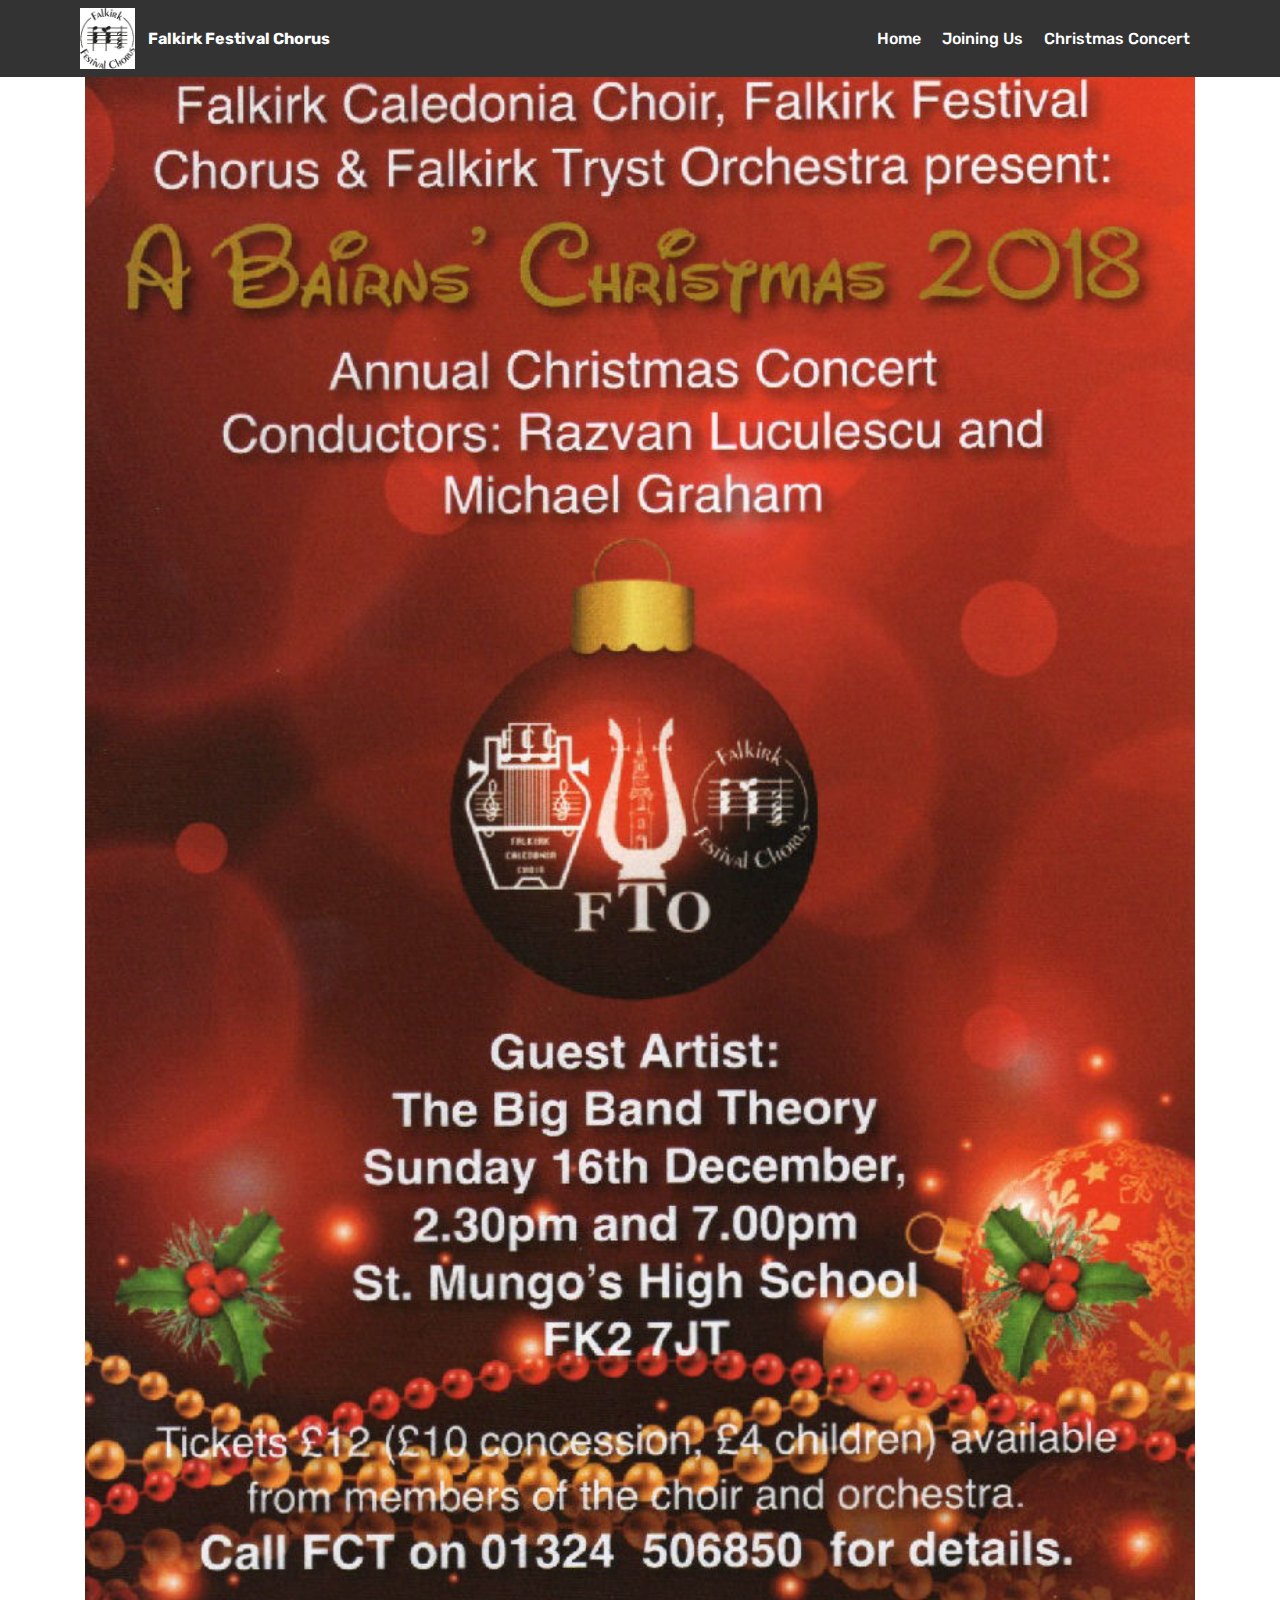
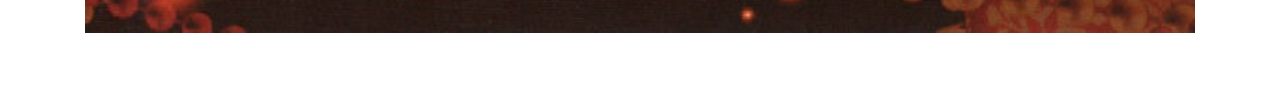
==== christmas.html @ f5d4d0cb "create github pages" ====
<!DOCTYPE html>
<html >
<head>
  <!-- Site made with Mobirise Website Builder v4.8.7, https://mobirise.com -->
  <meta charset="UTF-8">
  <meta http-equiv="X-UA-Compatible" content="IE=edge">
  <meta name="generator" content="Mobirise v4.8.7, mobirise.com">
  <meta name="viewport" content="width=device-width, initial-scale=1, minimum-scale=1">
  <link rel="shortcut icon" href="assets/images/ffc-logo-122x135.png" type="image/x-icon">
  <meta name="description" content="Website Creator Description">
  <title>Christmas Concert</title>
  <link rel="stylesheet" href="assets/tether/tether.min.css">
  <link rel="stylesheet" href="assets/bootstrap/css/bootstrap.min.css">
  <link rel="stylesheet" href="assets/bootstrap/css/bootstrap-grid.min.css">
  <link rel="stylesheet" href="assets/bootstrap/css/bootstrap-reboot.min.css">
  <link rel="stylesheet" href="assets/dropdown/css/style.css">
  <link rel="stylesheet" href="assets/theme/css/style.css">
  <link rel="stylesheet" href="assets/mobirise/css/mbr-additional.css" type="text/css">
  
  
  
</head>
<body>
  <section class="menu cid-qTkzRZLJNu" once="menu" id="menu1-8">

    

    <nav class="navbar navbar-expand beta-menu navbar-dropdown align-items-center navbar-fixed-top navbar-toggleable-sm">
        <button class="navbar-toggler navbar-toggler-right" type="button" data-toggle="collapse" data-target="#navbarSupportedContent" aria-controls="navbarSupportedContent" aria-expanded="false" aria-label="Toggle navigation">
            <div class="hamburger">
                <span></span>
                <span></span>
                <span></span>
                <span></span>
            </div>
        </button>
        <div class="menu-logo">
            <div class="navbar-brand">
                <span class="navbar-logo">
                    <a href="http://falkirkfestivalchorus.org.uk">
                         <img src="assets/images/ffc-logo-122x135.png" alt="Mobirise" title="" style="height: 3.8rem;">
                    </a>
                </span>
                <span class="navbar-caption-wrap"><a class="navbar-caption text-white display-4" href="http://falkirkfestivalchorus.org.uk">Falkirk Festival Chorus</a></span>
            </div>
        </div>
        <div class="collapse navbar-collapse" id="navbarSupportedContent">
            <ul class="navbar-nav nav-dropdown nav-right" data-app-modern-menu="true"><li class="nav-item"><a class="nav-link link text-white display-4" href="home.html">Home</a></li><li class="nav-item"><a class="nav-link link text-white display-4" href="joiningus.html">Joining Us</a></li><li class="nav-item"><a class="nav-link link text-white display-4" href="christmas.html">Christmas Concert</a></li></ul>
            
        </div>
    </nav>
</section>

<section class="engine"><a href="https://mobirise.info/l">free site templates</a></section><section class="cid-ra9Wmo9DeX" id="image2-a">

    

    <figure class="mbr-figure container">
        <div class="image-block" style="width: 100%;">
            <img src="assets/images/ffc-xmas-800x1134.jpg" alt="Mobirise" title="">
            <figcaption class="mbr-figure-caption mbr-figure-caption-over">
                <div class="container pb-5 mbr-white align-center mbr-fonts-style display-1"></div>
            </figcaption>
        </div>
    </figure>
</section>


  <script src="assets/web/assets/jquery/jquery.min.js"></script>
  <script src="assets/popper/popper.min.js"></script>
  <script src="assets/tether/tether.min.js"></script>
  <script src="assets/bootstrap/js/bootstrap.min.js"></script>
  <script src="assets/smoothscroll/smooth-scroll.js"></script>
  <script src="assets/dropdown/js/script.min.js"></script>
  <script src="assets/touchswipe/jquery.touch-swipe.min.js"></script>
  <script src="assets/theme/js/script.js"></script>
  
  
</body>
</html>
---- assets/dropdown/css/style.css ----
.navbar-dropdown {
  left: 0;
  padding: 0;
  position: absolute;
  right: 0;
  top: 0;
  transition: all 0.45s ease;
  z-index: 1030;
  background: #282828; }
  .navbar-dropdown .navbar-logo {
    margin-right: 0.8rem;
    transition: margin 0.3s ease-in-out;
    vertical-align: middle; }
    .navbar-dropdown .navbar-logo img {
      height: 3.125rem;
      transition: all 0.3s ease-in-out; }
    .navbar-dropdown .navbar-logo.mbr-iconfont {
      font-size: 3.125rem;
      line-height: 3.125rem; }
  .navbar-dropdown .navbar-caption {
    font-weight: 700;
    white-space: normal;
    vertical-align: -4px;
    line-height: 3.125rem !important; }
    .navbar-dropdown .navbar-caption, .navbar-dropdown .navbar-caption:hover {
      color: inherit;
      text-decoration: none; }
  .navbar-dropdown .mbr-iconfont + .navbar-caption {
    vertical-align: -1px; }
  .navbar-dropdown.navbar-fixed-top {
    position: fixed; }
  .navbar-dropdown .navbar-brand span {
    vertical-align: -4px; }
  .navbar-dropdown.bg-color.transparent {
    background: none; }
  .navbar-dropdown.navbar-short .navbar-brand {
    padding: 0.625rem 0; }
    .navbar-dropdown.navbar-short .navbar-brand span {
      vertical-align: -1px; }
  .navbar-dropdown.navbar-short .navbar-caption {
    line-height: 2.375rem !important;
    vertical-align: -2px; }
  .navbar-dropdown.navbar-short .navbar-logo {
    margin-right: 0.5rem; }
    .navbar-dropdown.navbar-short .navbar-logo img {
      height: 2.375rem; }
    .navbar-dropdown.navbar-short .navbar-logo.mbr-iconfont {
      font-size: 2.375rem;
      line-height: 2.375rem; }
  .navbar-dropdown.navbar-short .mbr-table-cell {
    height: 3.625rem; }
  .navbar-dropdown .navbar-close {
    left: 0.6875rem;
    position: fixed;
    top: 0.75rem;
    z-index: 1000; }
  .navbar-dropdown .hamburger-icon {
    content: "";
    display: inline-block;
    vertical-align: middle;
    width: 16px;
    -webkit-box-shadow: 0 -6px 0 1px #282828,0 0 0 1px #282828,0 6px 0 1px #282828;
    -moz-box-shadow: 0 -6px 0 1px #282828,0 0 0 1px #282828,0 6px 0 1px #282828;
    box-shadow: 0 -6px 0 1px #282828,0 0 0 1px #282828,0 6px 0 1px #282828; }

.dropdown-menu .dropdown-toggle[data-toggle="dropdown-submenu"]::after {
  border-bottom: 0.35em solid transparent;
  border-left: 0.35em solid;
  border-right: 0;
  border-top: 0.35em solid transparent;
  margin-left: 0.3rem; }

.dropdown-menu .dropdown-item:focus {
  outline: 0; }

.nav-dropdown {
  font-size: 0.75rem;
  font-weight: 500;
  height: auto !important; }
  .nav-dropdown .nav-btn {
    padding-left: 1rem; }
  .nav-dropdown .link {
    margin: .667em 1.667em;
    font-weight: 500;
    padding: 0;
    transition: color .2s ease-in-out; }
    .nav-dropdown .link.dropdown-toggle {
      margin-right: 2.583em; }
      .nav-dropdown .link.dropdown-toggle::after {
        margin-left: .25rem;
        border-top: 0.35em solid;
        border-right: 0.35em solid transparent;
        border-left: 0.35em solid transparent;
        border-bottom: 0; }
      .nav-dropdown .link.dropdown-toggle[aria-expanded="true"] {
        margin: 0;
        padding: 0.667em 3.263em  0.667em 1.667em; }
  .nav-dropdown .link::after,
  .nav-dropdown .dropdown-item::after {
    color: inherit; }
  .nav-dropdown .btn {
    font-size: 0.75rem;
    font-weight: 700;
    letter-spacing: 0;
    margin-bottom: 0;
    padding-left: 1.25rem;
    padding-right: 1.25rem; }
  .nav-dropdown .dropdown-menu {
    border-radius: 0;
    border: 0;
    left: 0;
    margin: 0;
    padding-bottom: 1.25rem;
    padding-top: 1.25rem;
    position: relative; }
  .nav-dropdown .dropdown-submenu {
    margin-left: 0.125rem;
    top: 0; }
  .nav-dropdown .dropdown-item {
    font-weight: 500;
    line-height: 2;
    padding: 0.3846em 4.615em 0.3846em 1.5385em;
    position: relative;
    transition: color .2s ease-in-out, background-color .2s ease-in-out; }
    .nav-dropdown .dropdown-item::after {
      margin-top: -0.3077em;
      position: absolute;
      right: 1.1538em;
      top: 50%; }
    .nav-dropdown .dropdown-item:focus, .nav-dropdown .dropdown-item:hover {
      background: none; }

@media (max-width: 767px) {
  .nav-dropdown.navbar-toggleable-sm {
    bottom: 0;
    display: none;
    left: 0;
    overflow-x: hidden;
    position: fixed;
    top: 0;
    transform: translateX(-100%);
    -ms-transform: translateX(-100%);
    -webkit-transform: translateX(-100%);
    width: 18.75rem;
    z-index: 999; } }
.nav-dropdown.navbar-toggleable-xl {
  bottom: 0;
  display: none;
  left: 0;
  overflow-x: hidden;
  position: fixed;
  top: 0;
  transform: translateX(-100%);
  -ms-transform: translateX(-100%);
  -webkit-transform: translateX(-100%);
  width: 18.75rem;
  z-index: 999; }

.nav-dropdown-sm {
  display: block !important;
  overflow-x: hidden;
  overflow: auto;
  padding-top: 3.875rem; }
  .nav-dropdown-sm::after {
    content: "";
    display: block;
    height: 3rem;
    width: 100%; }
  .nav-dropdown-sm.collapse.in ~ .navbar-close {
    display: block !important; }
  .nav-dropdown-sm.collapsing, .nav-dropdown-sm.collapse.in {
    transform: translateX(0);
    -ms-transform: translateX(0);
    -webkit-transform: translateX(0);
    transition: all 0.25s ease-out;
    -webkit-transition: all 0.25s ease-out;
    background: #282828; }
  .nav-dropdown-sm.collapsing[aria-expanded="false"] {
    transform: translateX(-100%);
    -ms-transform: translateX(-100%);
    -webkit-transform: translateX(-100%); }
  .nav-dropdown-sm .nav-item {
    display: block;
    margin-left: 0 !important;
    padding-left: 0; }
  .nav-dropdown-sm .link,
  .nav-dropdown-sm .dropdown-item {
    border-top: 1px dotted rgba(255, 255, 255, 0.1);
    font-size: 0.8125rem;
    line-height: 1.6;
    margin: 0 !important;
    padding: 0.875rem 2.4rem 0.875rem 1.5625rem !important;
    position: relative;
    white-space: normal; }
    .nav-dropdown-sm .link:focus, .nav-dropdown-sm .link:hover,
    .nav-dropdown-sm .dropdown-item:focus,
    .nav-dropdown-sm .dropdown-item:hover {
      background: rgba(0, 0, 0, 0.2) !important;
      color: #c0a375; }
  .nav-dropdown-sm .nav-btn {
    position: relative;
    padding: 1.5625rem 1.5625rem 0 1.5625rem; }
    .nav-dropdown-sm .nav-btn::before {
      border-top: 1px dotted rgba(255, 255, 255, 0.1);
      content: "";
      left: 0;
      position: absolute;
      top: 0;
      width: 100%; }
    .nav-dropdown-sm .nav-btn + .nav-btn {
      padding-top: 0.625rem; }
      .nav-dropdown-sm .nav-btn + .nav-btn::before {
        display: none; }
  .nav-dropdown-sm .btn {
    padding: 0.625rem 0; }
  .nav-dropdown-sm .dropdown-toggle[data-toggle="dropdown-submenu"]::after {
    margin-left: .25rem;
    border-top: 0.35em solid;
    border-right: 0.35em solid transparent;
    border-left: 0.35em solid transparent;
    border-bottom: 0; }
  .nav-dropdown-sm .dropdown-toggle[data-toggle="dropdown-submenu"][aria-expanded="true"]::after {
    border-top: 0;
    border-right: 0.35em solid transparent;
    border-left: 0.35em solid transparent;
    border-bottom: 0.35em solid; }
  .nav-dropdown-sm .dropdown-menu {
    margin: 0;
    padding: 0;
    position: relative;
    top: 0;
    left: 0;
    width: 100%;
    border: 0;
    float: none;
    border-radius: 0;
    background: none; }
  .nav-dropdown-sm .dropdown-submenu {
    left: 100%;
    margin-left: 0.125rem;
    margin-top: -1.25rem;
    top: 0; }

.navbar-toggleable-sm .nav-dropdown .dropdown-menu {
  position: absolute; }

.navbar-toggleable-sm .nav-dropdown .dropdown-submenu {
  left: 100%;
  margin-left: 0.125rem;
  margin-top: -1.25rem;
  top: 0; }

.navbar-toggleable-sm.opened .nav-dropdown .dropdown-menu {
  position: relative; }

.navbar-toggleable-sm.opened .nav-dropdown .dropdown-submenu {
  left: 0;
  margin-left: 00rem;
  margin-top: 0rem;
  top: 0; }

.is-builder .nav-dropdown.collapsing {
  transition: none !important; }

/*# sourceMappingURL=style.css.map */
---- assets/theme/css/style.css ----
/*!
 * Mobirise v4 theme (https://mobirise.com/)
 * Copyright 2017 Mobirise
 */
section {
  background-color: #eeeeee; }

section,
.container,
.container-fluid {
  position: relative;
  word-wrap: break-word; }

a.mbr-iconfont:hover {
  text-decoration: none; }

.article .lead p, .article .lead ul, .article .lead ol, .article .lead pre, .article .lead blockquote {
  margin-bottom: 0; }

a {
  font-style: normal;
  font-weight: 400;
  cursor: pointer; }
  a, a:hover {
    text-decoration: none; }

figure {
  margin-bottom: 0; }

body {
  color: #232323; }

h1, h2, h3, h4, h5, h6,
.h1, .h2, .h3, .h4, .h5, .h6,
.display-1, .display-2, .display-3, .display-4 {
  line-height: 1;
  word-break: break-word;
  word-wrap: break-word; }

b, strong {
  font-weight: bold; }

blockquote {
  padding: 10px 0 10px 20px;
  position: relative;
  border-left: 2px solid;
  border-color: #ff3366; }

input:-webkit-autofill, input:-webkit-autofill:hover, input:-webkit-autofill:focus, input:-webkit-autofill:active {
  transition-delay: 9999s;
  transition-property: background-color, color; }

textarea[type="hidden"] {
  display: none; }

body {
  position: relative; }

section {
  background-position: 50% 50%;
  background-repeat: no-repeat;
  background-size: cover; }
  section .mbr-background-video,
  section .mbr-background-video-preview {
    position: absolute;
    bottom: 0;
    left: 0;
    right: 0;
    top: 0; }

.hidden {
  visibility: hidden; }

.mbr-z-index20 {
  z-index: 20; }

/*! Base colors */
.mbr-white {
  color: #ffffff; }

.mbr-black {
  color: #000000; }

.mbr-bg-white {
  background-color: #ffffff; }

.mbr-bg-black {
  background-color: #000000; }

/*! Text-aligns */
.align-left {
  text-align: left; }

.align-center {
  text-align: center; }

.align-right {
  text-align: right; }

@media (max-width: 767px) {
  .align-left, .align-center, .align-right, .mbr-section-btn, .mbr-section-title {
    text-align: center; } }
/*! Font-weight  */
.mbr-light {
  font-weight: 300; }

.mbr-regular {
  font-weight: 400; }

.mbr-semibold {
  font-weight: 500; }

.mbr-bold {
  font-weight: 700; }

/*! Media  */
.media-size-item {
  -webkit-flex: 1 1 auto;
  -moz-flex: 1 1 auto;
  -ms-flex: 1 1 auto;
  -o-flex: 1 1 auto;
  flex: 1 1 auto; }

.media-content {
  -webkit-flex-basis: 100%;
  flex-basis: 100%; }

.media-container-row {
  display: -ms-flexbox;
  display: -webkit-flex;
  display: flex;
  -webkit-flex-direction: row;
  -ms-flex-direction: row;
  flex-direction: row;
  -webkit-flex-wrap: wrap;
  -ms-flex-wrap: wrap;
  flex-wrap: wrap;
  -webkit-justify-content: center;
  -ms-flex-pack: center;
  justify-content: center;
  -webkit-align-content: center;
  -ms-flex-line-pack: center;
  align-content: center;
  -webkit-align-items: start;
  -ms-flex-align: start;
  align-items: start; }
  .media-container-row .media-size-item {
    width: 400px; }

.media-container-column {
  display: -ms-flexbox;
  display: -webkit-flex;
  display: flex;
  -webkit-flex-direction: column;
  -ms-flex-direction: column;
  flex-direction: column;
  -webkit-flex-wrap: wrap;
  -ms-flex-wrap: wrap;
  flex-wrap: wrap;
  -webkit-justify-content: center;
  -ms-flex-pack: center;
  justify-content: center;
  -webkit-align-content: center;
  -ms-flex-line-pack: center;
  align-content: center;
  -webkit-align-items: stretch;
  -ms-flex-align: stretch;
  align-items: stretch; }
  .media-container-column > * {
    width: 100%; }

@media (min-width: 992px) {
  .media-container-row {
    -webkit-flex-wrap: nowrap;
    -ms-flex-wrap: nowrap;
    flex-wrap: nowrap; } }
figure {
  overflow: hidden; }

figure[mbr-media-size] {
  transition: width 0.1s; }

.mbr-figure img, .mbr-figure iframe {
  display: block;
  width: 100%; }

.card {
  background-color: transparent;
  border: none; }

.card-img {
  text-align: center;
  flex-shrink: 0;
  -webkit-flex-shrink: 0; }

.media {
  max-width: 100%;
  margin: 0 auto; }

.mbr-figure {
  -ms-flex-item-align: center;
  -ms-grid-row-align: center;
  -webkit-align-self: center;
  align-self: center; }

.media-container > div {
  max-width: 100%; }

.mbr-figure img, .card-img img {
  width: 100%; }

@media (max-width: 991px) {
  .media-size-item {
    width: auto !important; }

  .media {
    width: auto; }

  .mbr-figure {
    width: 100% !important; } }
/*! Buttons */
.mbr-section-btn {
  margin-left: -.25rem;
  margin-right: -.25rem;
  font-size: 0; }

nav .mbr-section-btn {
  margin-left: 0rem;
  margin-right: 0rem; }

/*! Btn icon margin */
.btn .mbr-iconfont, .btn.btn-sm .mbr-iconfont {
  cursor: pointer;
  margin-right: 0.5rem; }

.btn.btn-md .mbr-iconfont, .btn.btn-md .mbr-iconfont {
  margin-right: 0.8rem; }

.mbr-regular {
  font-weight: 400; }

.mbr-semibold {
  font-weight: 500; }

.mbr-bold {
  font-weight: 700; }

[type="submit"] {
  -webkit-appearance: none; }

/*! Full-screen */
.mbr-fullscreen .mbr-overlay {
  min-height: 100vh; }

.mbr-fullscreen {
  display: flex;
  display: -webkit-flex;
  display: -moz-flex;
  display: -ms-flex;
  display: -o-flex;
  align-items: center;
  -webkit-align-items: center;
  min-height: 100vh;
  padding-top: 3rem;
  padding-bottom: 3rem; }

/*! Map */
.map {
  height: 25rem;
  position: relative; }
  .map iframe {
    width: 100%;
    height: 100%; }

/* Form */
.form-asterisk {
  font-family: initial;
  position: absolute;
  top: -2px;
  font-weight: normal; }

/*! Scroll to top arrow */
.mbr-arrow-up {
  bottom: 25px;
  right: 90px;
  position: fixed;
  text-align: right;
  z-index: 5000;
  color: #ffffff;
  font-size: 32px;
  transform: rotate(180deg);
  -webkit-transform: rotate(180deg); }

.mbr-arrow-up a {
  background: rgba(0, 0, 0, 0.2);
  border-radius: 3px;
  color: #fff;
  display: inline-block;
  height: 60px;
  width: 60px;
  outline-style: none !important;
  position: relative;
  text-decoration: none;
  transition: all .3s ease-in-out;
  cursor: pointer;
  text-align: center; }
  .mbr-arrow-up a:hover {
    background-color: rgba(0, 0, 0, 0.4); }
  .mbr-arrow-up a i {
    line-height: 60px; }

.mbr-arrow-up-icon {
  display: block;
  color: #fff; }

.mbr-arrow-up-icon::before {
  content: "\203a";
  display: inline-block;
  font-family: serif;
  font-size: 32px;
  line-height: 1;
  font-style: normal;
  position: relative;
  top: 6px;
  left: -4px;
  -webkit-transform: rotate(-90deg);
  transform: rotate(-90deg); }

/*! Arrow Down */
.mbr-arrow {
  position: absolute;
  bottom: 45px;
  left: 50%;
  width: 60px;
  height: 60px;
  cursor: pointer;
  background-color: rgba(80, 80, 80, 0.5);
  border-radius: 50%;
  -webkit-transform: translateX(-50%);
  transform: translateX(-50%); }
  .mbr-arrow > a {
    display: inline-block;
    text-decoration: none;
    outline-style: none;
    -webkit-animation: arrowdown 1.7s ease-in-out infinite;
    animation: arrowdown 1.7s ease-in-out infinite; }
    .mbr-arrow > a > i {
      position: absolute;
      top: -2px;
      left: 15px;
      font-size: 2rem; }

@keyframes arrowdown {
  0% {
    transform: translateY(0px);
    -webkit-transform: translateY(0px); }
  50% {
    transform: translateY(-5px);
    -webkit-transform: translateY(-5px); }
  100% {
    transform: translateY(0px);
    -webkit-transform: translateY(0px); } }
@-webkit-keyframes arrowdown {
  0% {
    transform: translateY(0px);
    -webkit-transform: translateY(0px); }
  50% {
    transform: translateY(-5px);
    -webkit-transform: translateY(-5px); }
  100% {
    transform: translateY(0px);
    -webkit-transform: translateY(0px); } }
@media (max-width: 500px) {
  .mbr-arrow-up {
    left: 50%;
    right: auto;
    transform: translateX(-50%) rotate(180deg);
    -webkit-transform: translateX(-50%) rotate(180deg); } }
/*Gradients animation*/
@keyframes gradient-animation {
  from {
    background-position: 0% 100%;
    animation-timing-function: ease-in-out; }
  to {
    background-position: 100% 0%;
    animation-timing-function: ease-in-out; } }
@-webkit-keyframes gradient-animation {
  from {
    background-position: 0% 100%;
    animation-timing-function: ease-in-out; }
  to {
    background-position: 100% 0%;
    animation-timing-function: ease-in-out; } }
.bg-gradient {
  background-size: 200% 200%;
  animation: gradient-animation 5s infinite alternate;
  -webkit-animation: gradient-animation 5s infinite alternate; }

.menu .navbar-brand {
  display: -webkit-flex; }
  .menu .navbar-brand span {
    display: flex;
    display: -webkit-flex; }
  .menu .navbar-brand .navbar-caption-wrap {
    display: -webkit-flex; }
  .menu .navbar-brand .navbar-logo img {
    display: -webkit-flex; }
@media (min-width: 768px) and (max-width: 991px) {
  .menu .navbar-toggleable-sm .navbar-nav {
    display: -webkit-box;
    display: -webkit-flex;
    display: -ms-flexbox; } }
@media (min-width: 992px) {
  .menu .navbar-nav.nav-dropdown {
    display: -webkit-flex; }
  .menu .navbar-toggleable-sm .navbar-collapse {
    display: -webkit-flex !important; } }
@media (max-width: 767px) {
  .menu .navbar-collapse {
    overflow-y: auto;
    max-height: 80vh; }
  .menu .dropdown-menu {
    max-height: 60vh;
    overflow-y: auto; } }

.navbar {
  display: -webkit-flex;
  -webkit-flex-wrap: wrap;
  -webkit-align-items: center;
  -webkit-justify-content: space-between; }

.navbar-collapse {
  -webkit-flex-basis: 100%;
  -webkit-flex-grow: 1;
  -webkit-align-items: center; }

.nav-dropdown .link {
  padding: .667em 1.667em !important;
  margin: 0 !important; }

.nav {
  display: -webkit-flex;
  -webkit-flex-wrap: wrap; }

.row {
  display: -webkit-flex;
  -webkit-flex-wrap: wrap; }

.justify-content-center {
  -webkit-justify-content: center; }

.form-inline {
  display: -webkit-flex;
  -webkit-flex-flow: row wrap;
  -webkit-align-items: center; }

.card-wrapper {
  flex: 1;
  -webkit-flex: 1; }

.carousel-control {
  z-index: 10;
  display: -webkit-flex;
  -webkit-align-items: center;
  -webkit-justify-content: center; }

.carousel-controls {
  display: -webkit-flex; }

.media {
  display: -webkit-flex; }

/*# sourceMappingURL=style.css.map */
.engine {
	position: absolute;
	text-indent: -2400px;
	text-align: center;
	padding: 0;
	top: 0;
	left: -2400px;
}
---- assets/mobirise/css/mbr-additional.css ----
@import url(https://fonts.googleapis.com/css?family=Rubik:300,300i,400,400i,500,500i,700,700i,900,900i);





body {
  font-style: normal;
  line-height: 1.5;
}
.mbr-section-title {
  font-style: normal;
  line-height: 1.2;
}
.mbr-section-subtitle {
  line-height: 1.3;
}
.mbr-text {
  font-style: normal;
  line-height: 1.6;
}
.display-1 {
  font-family: 'Rubik', sans-serif;
  font-size: 4.25rem;
}
.display-1 > .mbr-iconfont {
  font-size: 6.8rem;
}
.display-2 {
  font-family: 'Rubik', sans-serif;
  font-size: 3rem;
}
.display-2 > .mbr-iconfont {
  font-size: 4.8rem;
}
.display-4 {
  font-family: 'Rubik', sans-serif;
  font-size: 1rem;
}
.display-4 > .mbr-iconfont {
  font-size: 1.6rem;
}
.display-5 {
  font-family: 'Rubik', sans-serif;
  font-size: 1.5rem;
}
.display-5 > .mbr-iconfont {
  font-size: 2.4rem;
}
.display-7 {
  font-family: 'Rubik', sans-serif;
  font-size: 1rem;
}
.display-7 > .mbr-iconfont {
  font-size: 1.6rem;
}
/* ---- Fluid typography for mobile devices ---- */
/* 1.4 - font scale ratio ( bootstrap == 1.42857 ) */
/* 100vw - current viewport width */
/* (48 - 20)  48 == 48rem == 768px, 20 == 20rem == 320px(minimal supported viewport) */
/* 0.65 - min scale variable, may vary */
@media (max-width: 768px) {
  .display-1 {
    font-size: 3.4rem;
    font-size: calc( 2.1374999999999997rem + (4.25 - 2.1374999999999997) * ((100vw - 20rem) / (48 - 20)));
    line-height: calc( 1.4 * (2.1374999999999997rem + (4.25 - 2.1374999999999997) * ((100vw - 20rem) / (48 - 20))));
  }
  .display-2 {
    font-size: 2.4rem;
    font-size: calc( 1.7rem + (3 - 1.7) * ((100vw - 20rem) / (48 - 20)));
    line-height: calc( 1.4 * (1.7rem + (3 - 1.7) * ((100vw - 20rem) / (48 - 20))));
  }
  .display-4 {
    font-size: 0.8rem;
    font-size: calc( 1rem + (1 - 1) * ((100vw - 20rem) / (48 - 20)));
    line-height: calc( 1.4 * (1rem + (1 - 1) * ((100vw - 20rem) / (48 - 20))));
  }
  .display-5 {
    font-size: 1.2rem;
    font-size: calc( 1.175rem + (1.5 - 1.175) * ((100vw - 20rem) / (48 - 20)));
    line-height: calc( 1.4 * (1.175rem + (1.5 - 1.175) * ((100vw - 20rem) / (48 - 20))));
  }
}
/* Buttons */
.btn {
  font-weight: 500;
  border-width: 2px;
  font-style: normal;
  letter-spacing: 1px;
  margin: .4rem .8rem;
  white-space: normal;
  -webkit-transition: all 0.3s ease-in-out;
  -moz-transition: all 0.3s ease-in-out;
  transition: all 0.3s ease-in-out;
  display: inline-flex;
  align-items: center;
  justify-content: center;
  word-break: break-word;
  -webkit-align-items: center;
  -webkit-justify-content: center;
  display: -webkit-inline-flex;
  padding: 1rem 3rem;
  border-radius: 3px;
}
.btn-sm {
  font-weight: 500;
  letter-spacing: 1px;
  -webkit-transition: all 0.3s ease-in-out;
  -moz-transition: all 0.3s ease-in-out;
  transition: all 0.3s ease-in-out;
  padding: 0.6rem 1.5rem;
  border-radius: 3px;
}
.btn-md {
  font-weight: 500;
  letter-spacing: 1px;
  margin: .4rem .8rem !important;
  -webkit-transition: all 0.3s ease-in-out;
  -moz-transition: all 0.3s ease-in-out;
  transition: all 0.3s ease-in-out;
  padding: 1rem 3rem;
  border-radius: 3px;
}
.btn-lg {
  font-weight: 500;
  letter-spacing: 1px;
  margin: .4rem .8rem !important;
  -webkit-transition: all 0.3s ease-in-out;
  -moz-transition: all 0.3s ease-in-out;
  transition: all 0.3s ease-in-out;
  padding: 1.2rem 3.2rem;
  border-radius: 3px;
}
.bg-primary {
  background-color: #149dcc !important;
}
.bg-success {
  background-color: #f7ed4a !important;
}
.bg-info {
  background-color: #82786e !important;
}
.bg-warning {
  background-color: #879a9f !important;
}
.bg-danger {
  background-color: #b1a374 !important;
}
.btn-primary,
.btn-primary:active {
  background-color: #149dcc !important;
  border-color: #149dcc !important;
  color: #ffffff !important;
}
.btn-primary:hover,
.btn-primary:focus,
.btn-primary.focus,
.btn-primary.active {
  color: #ffffff !important;
  background-color: #0d6786 !important;
  border-color: #0d6786 !important;
}
.btn-primary.disabled,
.btn-primary:disabled {
  color: #ffffff !important;
  background-color: #0d6786 !important;
  border-color: #0d6786 !important;
}
.btn-secondary,
.btn-secondary:active {
  background-color: #ff3366 !important;
  border-color: #ff3366 !important;
  color: #ffffff !important;
}
.btn-secondary:hover,
.btn-secondary:focus,
.btn-secondary.focus,
.btn-secondary.active {
  color: #ffffff !important;
  background-color: #e50039 !important;
  border-color: #e50039 !important;
}
.btn-secondary.disabled,
.btn-secondary:disabled {
  color: #ffffff !important;
  background-color: #e50039 !important;
  border-color: #e50039 !important;
}
.btn-info,
.btn-info:active {
  background-color: #82786e !important;
  border-color: #82786e !important;
  color: #ffffff !important;
}
.btn-info:hover,
.btn-info:focus,
.btn-info.focus,
.btn-info.active {
  color: #ffffff !important;
  background-color: #59524b !important;
  border-color: #59524b !important;
}
.btn-info.disabled,
.btn-info:disabled {
  color: #ffffff !important;
  background-color: #59524b !important;
  border-color: #59524b !important;
}
.btn-success,
.btn-success:active {
  background-color: #f7ed4a !important;
  border-color: #f7ed4a !important;
  color: #3f3c03 !important;
}
.btn-success:hover,
.btn-success:focus,
.btn-success.focus,
.btn-success.active {
  color: #3f3c03 !important;
  background-color: #eadd0a !important;
  border-color: #eadd0a !important;
}
.btn-success.disabled,
.btn-success:disabled {
  color: #3f3c03 !important;
  background-color: #eadd0a !important;
  border-color: #eadd0a !important;
}
.btn-warning,
.btn-warning:active {
  background-color: #879a9f !important;
  border-color: #879a9f !important;
  color: #ffffff !important;
}
.btn-warning:hover,
.btn-warning:focus,
.btn-warning.focus,
.btn-warning.active {
  color: #ffffff !important;
  background-color: #617479 !important;
  border-color: #617479 !important;
}
.btn-warning.disabled,
.btn-warning:disabled {
  color: #ffffff !important;
  background-color: #617479 !important;
  border-color: #617479 !important;
}
.btn-danger,
.btn-danger:active {
  background-color: #b1a374 !important;
  border-color: #b1a374 !important;
  color: #ffffff !important;
}
.btn-danger:hover,
.btn-danger:focus,
.btn-danger.focus,
.btn-danger.active {
  color: #ffffff !important;
  background-color: #8b7d4e !important;
  border-color: #8b7d4e !important;
}
.btn-danger.disabled,
.btn-danger:disabled {
  color: #ffffff !important;
  background-color: #8b7d4e !important;
  border-color: #8b7d4e !important;
}
.btn-white {
  color: #333333 !important;
}
.btn-white,
.btn-white:active {
  background-color: #ffffff !important;
  border-color: #ffffff !important;
  color: #808080 !important;
}
.btn-white:hover,
.btn-white:focus,
.btn-white.focus,
.btn-white.active {
  color: #808080 !important;
  background-color: #d9d9d9 !important;
  border-color: #d9d9d9 !important;
}
.btn-white.disabled,
.btn-white:disabled {
  color: #808080 !important;
  background-color: #d9d9d9 !important;
  border-color: #d9d9d9 !important;
}
.btn-black,
.btn-black:active {
  background-color: #333333 !important;
  border-color: #333333 !important;
  color: #ffffff !important;
}
.btn-black:hover,
.btn-black:focus,
.btn-black.focus,
.btn-black.active {
  color: #ffffff !important;
  background-color: #0d0d0d !important;
  border-color: #0d0d0d !important;
}
.btn-black.disabled,
.btn-black:disabled {
  color: #ffffff !important;
  background-color: #0d0d0d !important;
  border-color: #0d0d0d !important;
}
.btn-primary-outline,
.btn-primary-outline:active {
  background: none;
  border-color: #0b566f;
  color: #0b566f;
}
.btn-primary-outline:hover,
.btn-primary-outline:focus,
.btn-primary-outline.focus,
.btn-primary-outline.active {
  color: #ffffff;
  background-color: #149dcc;
  border-color: #149dcc;
}
.btn-primary-outline.disabled,
.btn-primary-outline:disabled {
  color: #ffffff !important;
  background-color: #149dcc !important;
  border-color: #149dcc !important;
}
.btn-secondary-outline,
.btn-secondary-outline:active {
  background: none;
  border-color: #cc0033;
  color: #cc0033;
}
.btn-secondary-outline:hover,
.btn-secondary-outline:focus,
.btn-secondary-outline.focus,
.btn-secondary-outline.active {
  color: #ffffff;
  background-color: #ff3366;
  border-color: #ff3366;
}
.btn-secondary-outline.disabled,
.btn-secondary-outline:disabled {
  color: #ffffff !important;
  background-color: #ff3366 !important;
  border-color: #ff3366 !important;
}
.btn-info-outline,
.btn-info-outline:active {
  background: none;
  border-color: #4b453f;
  color: #4b453f;
}
.btn-info-outline:hover,
.btn-info-outline:focus,
.btn-info-outline.focus,
.btn-info-outline.active {
  color: #ffffff;
  background-color: #82786e;
  border-color: #82786e;
}
.btn-info-outline.disabled,
.btn-info-outline:disabled {
  color: #ffffff !important;
  background-color: #82786e !important;
  border-color: #82786e !important;
}
.btn-success-outline,
.btn-success-outline:active {
  background: none;
  border-color: #d2c609;
  color: #d2c609;
}
.btn-success-outline:hover,
.btn-success-outline:focus,
.btn-success-outline.focus,
.btn-success-outline.active {
  color: #3f3c03;
  background-color: #f7ed4a;
  border-color: #f7ed4a;
}
.btn-success-outline.disabled,
.btn-success-outline:disabled {
  color: #3f3c03 !important;
  background-color: #f7ed4a !important;
  border-color: #f7ed4a !important;
}
.btn-warning-outline,
.btn-warning-outline:active {
  background: none;
  border-color: #55666b;
  color: #55666b;
}
.btn-warning-outline:hover,
.btn-warning-outline:focus,
.btn-warning-outline.focus,
.btn-warning-outline.active {
  color: #ffffff;
  background-color: #879a9f;
  border-color: #879a9f;
}
.btn-warning-outline.disabled,
.btn-warning-outline:disabled {
  color: #ffffff !important;
  background-color: #879a9f !important;
  border-color: #879a9f !important;
}
.btn-danger-outline,
.btn-danger-outline:active {
  background: none;
  border-color: #7a6e45;
  color: #7a6e45;
}
.btn-danger-outline:hover,
.btn-danger-outline:focus,
.btn-danger-outline.focus,
.btn-danger-outline.active {
  color: #ffffff;
  background-color: #b1a374;
  border-color: #b1a374;
}
.btn-danger-outline.disabled,
.btn-danger-outline:disabled {
  color: #ffffff !important;
  background-color: #b1a374 !important;
  border-color: #b1a374 !important;
}
.btn-black-outline,
.btn-black-outline:active {
  background: none;
  border-color: #000000;
  color: #000000;
}
.btn-black-outline:hover,
.btn-black-outline:focus,
.btn-black-outline.focus,
.btn-black-outline.active {
  color: #ffffff;
  background-color: #333333;
  border-color: #333333;
}
.btn-black-outline.disabled,
.btn-black-outline:disabled {
  color: #ffffff !important;
  background-color: #333333 !important;
  border-color: #333333 !important;
}
.btn-white-outline,
.btn-white-outline:active,
.btn-white-outline.active {
  background: none;
  border-color: #ffffff;
  color: #ffffff;
}
.btn-white-outline:hover,
.btn-white-outline:focus,
.btn-white-outline.focus {
  color: #333333;
  background-color: #ffffff;
  border-color: #ffffff;
}
.text-primary {
  color: #149dcc !important;
}
.text-secondary {
  color: #ff3366 !important;
}
.text-success {
  color: #f7ed4a !important;
}
.text-info {
  color: #82786e !important;
}
.text-warning {
  color: #879a9f !important;
}
.text-danger {
  color: #b1a374 !important;
}
.text-white {
  color: #ffffff !important;
}
.text-black {
  color: #000000 !important;
}
a.text-primary:hover,
a.text-primary:focus {
  color: #0b566f !important;
}
a.text-secondary:hover,
a.text-secondary:focus {
  color: #cc0033 !important;
}
a.text-success:hover,
a.text-success:focus {
  color: #d2c609 !important;
}
a.text-info:hover,
a.text-info:focus {
  color: #4b453f !important;
}
a.text-warning:hover,
a.text-warning:focus {
  color: #55666b !important;
}
a.text-danger:hover,
a.text-danger:focus {
  color: #7a6e45 !important;
}
a.text-white:hover,
a.text-white:focus {
  color: #b3b3b3 !important;
}
a.text-black:hover,
a.text-black:focus {
  color: #4d4d4d !important;
}
.alert-success {
  background-color: #70c770;
}
.alert-info {
  background-color: #82786e;
}
.alert-warning {
  background-color: #879a9f;
}
.alert-danger {
  background-color: #b1a374;
}
.mbr-section-btn a.btn:not(.btn-form) {
  border-radius: 100px;
}
.mbr-section-btn a.btn:not(.btn-form):hover,
.mbr-section-btn a.btn:not(.btn-form):focus {
  box-shadow: none !important;
}
.mbr-section-btn a.btn:not(.btn-form):hover,
.mbr-section-btn a.btn:not(.btn-form):focus {
  box-shadow: 0 10px 40px 0 rgba(0, 0, 0, 0.2) !important;
  -webkit-box-shadow: 0 10px 40px 0 rgba(0, 0, 0, 0.2) !important;
}
.mbr-gallery-filter li a {
  border-radius: 100px !important;
}
.mbr-gallery-filter li.active .btn {
  background-color: #149dcc;
  border-color: #149dcc;
  color: #ffffff;
}
.mbr-gallery-filter li.active .btn:focus {
  box-shadow: none;
}
.nav-tabs .nav-link {
  border-radius: 100px !important;
}
.btn-form {
  border-radius: 0;
}
.btn-form:hover {
  cursor: pointer;
}
a,
a:hover {
  color: #149dcc;
}
.mbr-plan-header.bg-primary .mbr-plan-subtitle,
.mbr-plan-header.bg-primary .mbr-plan-price-desc {
  color: #b4e6f8;
}
.mbr-plan-header.bg-success .mbr-plan-subtitle,
.mbr-plan-header.bg-success .mbr-plan-price-desc {
  color: #ffffff;
}
.mbr-plan-header.bg-info .mbr-plan-subtitle,
.mbr-plan-header.bg-info .mbr-plan-price-desc {
  color: #beb8b2;
}
.mbr-plan-header.bg-warning .mbr-plan-subtitle,
.mbr-plan-header.bg-warning .mbr-plan-price-desc {
  color: #ced6d8;
}
.mbr-plan-header.bg-danger .mbr-plan-subtitle,
.mbr-plan-header.bg-danger .mbr-plan-price-desc {
  color: #dfd9c6;
}
/* Scroll to top button*/
.scrollToTop_wraper {
  display: none;
}
#scrollToTop a i:before {
  content: '';
  position: absolute;
  height: 40%;
  top: 25%;
  background: #fff;
  width: 2px;
  left: calc(50% - 1px);
}
#scrollToTop a i:after {
  content: '';
  position: absolute;
  display: block;
  border-top: 2px solid #fff;
  border-right: 2px solid #fff;
  width: 40%;
  height: 40%;
  left: 30%;
  bottom: 30%;
  transform: rotate(135deg);
  -webkit-transform: rotate(135deg);
}
/* Others*/
.note-check a[data-value=Rubik] {
  font-style: normal;
}
.mbr-arrow a {
  color: #ffffff;
}
@media (max-width: 767px) {
  .mbr-arrow {
    display: none;
  }
}
.form-control-label {
  position: relative;
  cursor: pointer;
  margin-bottom: .357em;
  padding: 0;
}
.alert {
  color: #ffffff;
  border-radius: 0;
  border: 0;
  font-size: .875rem;
  line-height: 1.5;
  margin-bottom: 1.875rem;
  padding: 1.25rem;
  position: relative;
}
.alert.alert-form::after {
  background-color: inherit;
  bottom: -7px;
  content: "";
  display: block;
  height: 14px;
  left: 50%;
  margin-left: -7px;
  position: absolute;
  transform: rotate(45deg);
  width: 14px;
  -webkit-transform: rotate(45deg);
}
.form-control {
  background-color: #f5f5f5;
  box-shadow: none;
  color: #565656;
  font-family: 'Rubik', sans-serif;
  font-size: 1rem;
  line-height: 1.43;
  min-height: 3.5em;
  padding: 1.07em .5em;
}
.form-control > .mbr-iconfont {
  font-size: 1.6rem;
}
.form-control,
.form-control:focus {
  border: 1px solid #e8e8e8;
}
.form-active .form-control:invalid {
  border-color: red;
}
.mbr-overlay {
  background-color: #000;
  bottom: 0;
  left: 0;
  opacity: .5;
  position: absolute;
  right: 0;
  top: 0;
  z-index: 0;
}
blockquote {
  font-style: italic;
  padding: 10px 0 10px 20px;
  font-size: 1.09rem;
  position: relative;
  border-color: #149dcc;
  border-width: 3px;
}
ul,
ol,
pre,
blockquote {
  margin-bottom: 2.3125rem;
}
pre {
  background: #f4f4f4;
  padding: 10px 24px;
  white-space: pre-wrap;
}
.inactive {
  -webkit-user-select: none;
  -moz-user-select: none;
  -ms-user-select: none;
  user-select: none;
  pointer-events: none;
  -webkit-user-drag: none;
  user-drag: none;
}
.mbr-section__comments .row {
  justify-content: center;
  -webkit-justify-content: center;
}
/* Forms */
.mbr-form .btn {
  margin: .4rem 0;
}
.mbr-form .input-group-btn a.btn {
  border-radius: 100px !important;
}
.mbr-form .input-group-btn a.btn:hover {
  box-shadow: 0 10px 40px 0 rgba(0, 0, 0, 0.2);
}
.mbr-form .input-group-btn button[type="submit"] {
  border-radius: 100px !important;
  padding: 1rem 3rem;
}
.mbr-form .input-group-btn button[type="submit"]:hover {
  box-shadow: 0 10px 40px 0 rgba(0, 0, 0, 0.2);
}
.form2 .form-control {
  border-top-left-radius: 100px;
  border-bottom-left-radius: 100px;
}
.form2 .input-group-btn a.btn {
  border-top-left-radius: 0 !important;
  border-bottom-left-radius: 0 !important;
}
.form2 .input-group-btn button[type="submit"] {
  border-top-left-radius: 0 !important;
  border-bottom-left-radius: 0 !important;
}
.form3 input[type="email"] {
  border-radius: 100px !important;
}
@media (max-width: 349px) {
  .form2 input[type="email"] {
    border-radius: 100px !important;
  }
  .form2 .input-group-btn a.btn {
    border-radius: 100px !important;
  }
  .form2 .input-group-btn button[type="submit"] {
    border-radius: 100px !important;
  }
}
@media (max-width: 767px) {
  .btn {
    font-size: .75rem !important;
  }
  .btn .mbr-iconfont {
    font-size: 1rem !important;
  }
}
/* Social block */
.btn-social {
  font-size: 20px;
  border-radius: 50%;
  padding: 0;
  width: 44px;
  height: 44px;
  line-height: 44px;
  text-align: center;
  position: relative;
  border: 2px solid #c0a375;
  border-color: #149dcc;
  color: #232323;
  cursor: pointer;
}
.btn-social i {
  top: 0;
  line-height: 44px;
  width: 44px;
}
.btn-social:hover {
  color: #fff;
  background: #149dcc;
}
.btn-social + .btn {
  margin-left: .1rem;
}
/* Footer */
.mbr-footer-content li::before,
.mbr-footer .mbr-contacts li::before {
  background: #149dcc;
}
.mbr-footer-content li a:hover,
.mbr-footer .mbr-contacts li a:hover {
  color: #149dcc;
}
.footer3 input[type="email"],
.footer4 input[type="email"] {
  border-radius: 100px !important;
}
.footer3 .input-group-btn a.btn,
.footer4 .input-group-btn a.btn {
  border-radius: 100px !important;
}
.footer3 .input-group-btn button[type="submit"],
.footer4 .input-group-btn button[type="submit"] {
  border-radius: 100px !important;
}
/* Headers*/
.header13 .form-inline input[type="email"],
.header14 .form-inline input[type="email"] {
  border-radius: 100px;
}
.header13 .form-inline input[type="text"],
.header14 .form-inline input[type="text"] {
  border-radius: 100px;
}
.header13 .form-inline input[type="tel"],
.header14 .form-inline input[type="tel"] {
  border-radius: 100px;
}
.header13 .form-inline a.btn,
.header14 .form-inline a.btn {
  border-radius: 100px;
}
.header13 .form-inline button,
.header14 .form-inline button {
  border-radius: 100px !important;
}
.offset-1 {
  margin-left: 8.33333%;
}
.offset-2 {
  margin-left: 16.66667%;
}
.offset-3 {
  margin-left: 25%;
}
.offset-4 {
  margin-left: 33.33333%;
}
.offset-5 {
  margin-left: 41.66667%;
}
.offset-6 {
  margin-left: 50%;
}
.offset-7 {
  margin-left: 58.33333%;
}
.offset-8 {
  margin-left: 66.66667%;
}
.offset-9 {
  margin-left: 75%;
}
.offset-10 {
  margin-left: 83.33333%;
}
.offset-11 {
  margin-left: 91.66667%;
}
@media (min-width: 576px) {
  .offset-sm-0 {
    margin-left: 0%;
  }
  .offset-sm-1 {
    margin-left: 8.33333%;
  }
  .offset-sm-2 {
    margin-left: 16.66667%;
  }
  .offset-sm-3 {
    margin-left: 25%;
  }
  .offset-sm-4 {
    margin-left: 33.33333%;
  }
  .offset-sm-5 {
    margin-left: 41.66667%;
  }
  .offset-sm-6 {
    margin-left: 50%;
  }
  .offset-sm-7 {
    margin-left: 58.33333%;
  }
  .offset-sm-8 {
    margin-left: 66.66667%;
  }
  .offset-sm-9 {
    margin-left: 75%;
  }
  .offset-sm-10 {
    margin-left: 83.33333%;
  }
  .offset-sm-11 {
    margin-left: 91.66667%;
  }
}
@media (min-width: 768px) {
  .offset-md-0 {
    margin-left: 0%;
  }
  .offset-md-1 {
    margin-left: 8.33333%;
  }
  .offset-md-2 {
    margin-left: 16.66667%;
  }
  .offset-md-3 {
    margin-left: 25%;
  }
  .offset-md-4 {
    margin-left: 33.33333%;
  }
  .offset-md-5 {
    margin-left: 41.66667%;
  }
  .offset-md-6 {
    margin-left: 50%;
  }
  .offset-md-7 {
    margin-left: 58.33333%;
  }
  .offset-md-8 {
    margin-left: 66.66667%;
  }
  .offset-md-9 {
    margin-left: 75%;
  }
  .offset-md-10 {
    margin-left: 83.33333%;
  }
  .offset-md-11 {
    margin-left: 91.66667%;
  }
}
@media (min-width: 992px) {
  .offset-lg-0 {
    margin-left: 0%;
  }
  .offset-lg-1 {
    margin-left: 8.33333%;
  }
  .offset-lg-2 {
    margin-left: 16.66667%;
  }
  .offset-lg-3 {
    margin-left: 25%;
  }
  .offset-lg-4 {
    margin-left: 33.33333%;
  }
  .offset-lg-5 {
    margin-left: 41.66667%;
  }
  .offset-lg-6 {
    margin-left: 50%;
  }
  .offset-lg-7 {
    margin-left: 58.33333%;
  }
  .offset-lg-8 {
    margin-left: 66.66667%;
  }
  .offset-lg-9 {
    margin-left: 75%;
  }
  .offset-lg-10 {
    margin-left: 83.33333%;
  }
  .offset-lg-11 {
    margin-left: 91.66667%;
  }
}
@media (min-width: 1200px) {
  .offset-xl-0 {
    margin-left: 0%;
  }
  .offset-xl-1 {
    margin-left: 8.33333%;
  }
  .offset-xl-2 {
    margin-left: 16.66667%;
  }
  .offset-xl-3 {
    margin-left: 25%;
  }
  .offset-xl-4 {
    margin-left: 33.33333%;
  }
  .offset-xl-5 {
    margin-left: 41.66667%;
  }
  .offset-xl-6 {
    margin-left: 50%;
  }
  .offset-xl-7 {
    margin-left: 58.33333%;
  }
  .offset-xl-8 {
    margin-left: 66.66667%;
  }
  .offset-xl-9 {
    margin-left: 75%;
  }
  .offset-xl-10 {
    margin-left: 83.33333%;
  }
  .offset-xl-11 {
    margin-left: 91.66667%;
  }
}
.navbar-toggler {
  -webkit-align-self: flex-start;
  -ms-flex-item-align: start;
  align-self: flex-start;
  padding: 0.25rem 0.75rem;
  font-size: 1.25rem;
  line-height: 1;
  background: transparent;
  border: 1px solid transparent;
  -webkit-border-radius: 0.25rem;
  border-radius: 0.25rem;
}
.navbar-toggler:focus,
.navbar-toggler:hover {
  text-decoration: none;
}
.navbar-toggler-icon {
  display: inline-block;
  width: 1.5em;
  height: 1.5em;
  vertical-align: middle;
  content: "";
  background: no-repeat center center;
  -webkit-background-size: 100% 100%;
  -o-background-size: 100% 100%;
  background-size: 100% 100%;
}
.navbar-toggler-left {
  position: absolute;
  left: 1rem;
}
.navbar-toggler-right {
  position: absolute;
  right: 1rem;
}
@media (max-width: 575px) {
  .navbar-toggleable .navbar-nav .dropdown-menu {
    position: static;
    float: none;
  }
  .navbar-toggleable > .container {
    padding-right: 0;
    padding-left: 0;
  }
}
@media (min-width: 576px) {
  .navbar-toggleable {
    -webkit-box-orient: horizontal;
    -webkit-box-direction: normal;
    -webkit-flex-direction: row;
    -ms-flex-direction: row;
    flex-direction: row;
    -webkit-flex-wrap: nowrap;
    -ms-flex-wrap: nowrap;
    flex-wrap: nowrap;
    -webkit-box-align: center;
    -webkit-align-items: center;
    -ms-flex-align: center;
    align-items: center;
  }
  .navbar-toggleable .navbar-nav {
    -webkit-box-orient: horizontal;
    -webkit-box-direction: normal;
    -webkit-flex-direction: row;
    -ms-flex-direction: row;
    flex-direction: row;
  }
  .navbar-toggleable .navbar-nav .nav-link {
    padding-right: .5rem;
    padding-left: .5rem;
  }
  .navbar-toggleable > .container {
    display: -webkit-box;
    display: -webkit-flex;
    display: -ms-flexbox;
    display: flex;
    -webkit-flex-wrap: nowrap;
    -ms-flex-wrap: nowrap;
    flex-wrap: nowrap;
    -webkit-box-align: center;
    -webkit-align-items: center;
    -ms-flex-align: center;
    align-items: center;
  }
  .navbar-toggleable .navbar-collapse {
    display: -webkit-box !important;
    display: -webkit-flex !important;
    display: -ms-flexbox !important;
    display: flex !important;
    width: 100%;
  }
  .navbar-toggleable .navbar-toggler {
    display: none;
  }
}
@media (max-width: 767px) {
  .navbar-toggleable-sm .navbar-nav .dropdown-menu {
    position: static;
    float: none;
  }
  .navbar-toggleable-sm > .container {
    padding-right: 0;
    padding-left: 0;
  }
}
@media (min-width: 768px) {
  .navbar-toggleable-sm {
    -webkit-box-orient: horizontal;
    -webkit-box-direction: normal;
    -webkit-flex-direction: row;
    -ms-flex-direction: row;
    flex-direction: row;
    -webkit-flex-wrap: nowrap;
    -ms-flex-wrap: nowrap;
    flex-wrap: nowrap;
    -webkit-box-align: center;
    -webkit-align-items: center;
    -ms-flex-align: center;
    align-items: center;
  }
  .navbar-toggleable-sm .navbar-nav {
    -webkit-box-orient: horizontal;
    -webkit-box-direction: normal;
    -webkit-flex-direction: row;
    -ms-flex-direction: row;
    flex-direction: row;
  }
  .navbar-toggleable-sm .navbar-nav .nav-link {
    padding-right: .5rem;
    padding-left: .5rem;
  }
  .navbar-toggleable-sm > .container {
    display: -webkit-box;
    display: -webkit-flex;
    display: -ms-flexbox;
    display: flex;
    -webkit-flex-wrap: nowrap;
    -ms-flex-wrap: nowrap;
    flex-wrap: nowrap;
    -webkit-box-align: center;
    -webkit-align-items: center;
    -ms-flex-align: center;
    align-items: center;
  }
  .navbar-toggleable-sm .navbar-collapse {
    display: none;
    width: 100%;
  }
  .navbar-toggleable-sm .navbar-toggler {
    display: none;
  }
}
@media (max-width: 991px) {
  .navbar-toggleable-md .navbar-nav .dropdown-menu {
    position: static;
    float: none;
  }
  .navbar-toggleable-md > .container {
    padding-right: 0;
    padding-left: 0;
  }
}
@media (min-width: 992px) {
  .navbar-toggleable-md {
    -webkit-box-orient: horizontal;
    -webkit-box-direction: normal;
    -webkit-flex-direction: row;
    -ms-flex-direction: row;
    flex-direction: row;
    -webkit-flex-wrap: nowrap;
    -ms-flex-wrap: nowrap;
    flex-wrap: nowrap;
    -webkit-box-align: center;
    -webkit-align-items: center;
    -ms-flex-align: center;
    align-items: center;
  }
  .navbar-toggleable-md .navbar-nav {
    -webkit-box-orient: horizontal;
    -webkit-box-direction: normal;
    -webkit-flex-direction: row;
    -ms-flex-direction: row;
    flex-direction: row;
  }
  .navbar-toggleable-md .navbar-nav .nav-link {
    padding-right: .5rem;
    padding-left: .5rem;
  }
  .navbar-toggleable-md > .container {
    display: -webkit-box;
    display: -webkit-flex;
    display: -ms-flexbox;
    display: flex;
    -webkit-flex-wrap: nowrap;
    -ms-flex-wrap: nowrap;
    flex-wrap: nowrap;
    -webkit-box-align: center;
    -webkit-align-items: center;
    -ms-flex-align: center;
    align-items: center;
  }
  .navbar-toggleable-md .navbar-collapse {
    display: -webkit-box !important;
    display: -webkit-flex !important;
    display: -ms-flexbox !important;
    display: flex !important;
    width: 100%;
  }
  .navbar-toggleable-md .navbar-toggler {
    display: none;
  }
}
@media (max-width: 1199px) {
  .navbar-toggleable-lg .navbar-nav .dropdown-menu {
    position: static;
    float: none;
  }
  .navbar-toggleable-lg > .container {
    padding-right: 0;
    padding-left: 0;
  }
}
@media (min-width: 1200px) {
  .navbar-toggleable-lg {
    -webkit-box-orient: horizontal;
    -webkit-box-direction: normal;
    -webkit-flex-direction: row;
    -ms-flex-direction: row;
    flex-direction: row;
    -webkit-flex-wrap: nowrap;
    -ms-flex-wrap: nowrap;
    flex-wrap: nowrap;
    -webkit-box-align: center;
    -webkit-align-items: center;
    -ms-flex-align: center;
    align-items: center;
  }
  .navbar-toggleable-lg .navbar-nav {
    -webkit-box-orient: horizontal;
    -webkit-box-direction: normal;
    -webkit-flex-direction: row;
    -ms-flex-direction: row;
    flex-direction: row;
  }
  .navbar-toggleable-lg .navbar-nav .nav-link {
    padding-right: .5rem;
    padding-left: .5rem;
  }
  .navbar-toggleable-lg > .container {
    display: -webkit-box;
    display: -webkit-flex;
    display: -ms-flexbox;
    display: flex;
    -webkit-flex-wrap: nowrap;
    -ms-flex-wrap: nowrap;
    flex-wrap: nowrap;
    -webkit-box-align: center;
    -webkit-align-items: center;
    -ms-flex-align: center;
    align-items: center;
  }
  .navbar-toggleable-lg .navbar-collapse {
    display: -webkit-box !important;
    display: -webkit-flex !important;
    display: -ms-flexbox !important;
    display: flex !important;
    width: 100%;
  }
  .navbar-toggleable-lg .navbar-toggler {
    display: none;
  }
}
.navbar-toggleable-xl {
  -webkit-box-orient: horizontal;
  -webkit-box-direction: normal;
  -webkit-flex-direction: row;
  -ms-flex-direction: row;
  flex-direction: row;
  -webkit-flex-wrap: nowrap;
  -ms-flex-wrap: nowrap;
  flex-wrap: nowrap;
  -webkit-box-align: center;
  -webkit-align-items: center;
  -ms-flex-align: center;
  align-items: center;
}
.navbar-toggleable-xl .navbar-nav .dropdown-menu {
  position: static;
  float: none;
}
.navbar-toggleable-xl > .container {
  padding-right: 0;
  padding-left: 0;
}
.navbar-toggleable-xl .navbar-nav {
  -webkit-box-orient: horizontal;
  -webkit-box-direction: normal;
  -webkit-flex-direction: row;
  -ms-flex-direction: row;
  flex-direction: row;
}
.navbar-toggleable-xl .navbar-nav .nav-link {
  padding-right: .5rem;
  padding-left: .5rem;
}
.navbar-toggleable-xl > .container {
  display: -webkit-box;
  display: -webkit-flex;
  display: -ms-flexbox;
  display: flex;
  -webkit-flex-wrap: nowrap;
  -ms-flex-wrap: nowrap;
  flex-wrap: nowrap;
  -webkit-box-align: center;
  -webkit-align-items: center;
  -ms-flex-align: center;
  align-items: center;
}
.navbar-toggleable-xl .navbar-collapse {
  display: -webkit-box !important;
  display: -webkit-flex !important;
  display: -ms-flexbox !important;
  display: flex !important;
  width: 100%;
}
.navbar-toggleable-xl .navbar-toggler {
  display: none;
}
.card-img {
  width: auto;
}
.menu .navbar.collapsed:not(.beta-menu) {
  flex-direction: column;
  -webkit-flex-direction: column;
}
.carousel-item.active,
.carousel-item-next,
.carousel-item-prev {
  display: -webkit-box;
  display: -webkit-flex;
  display: -ms-flexbox;
  display: flex;
}
.note-air-layout .dropup .dropdown-menu,
.note-air-layout .navbar-fixed-bottom .dropdown .dropdown-menu {
  bottom: initial !important;
}
html,
body {
  height: auto;
  min-height: 100vh;
}
.dropup .dropdown-toggle::after {
  display: none;
}
.cid-qTkzRZLJNu .navbar {
  padding: .5rem 0;
  background: #333333;
  transition: none;
  min-height: 77px;
}
.cid-qTkzRZLJNu .navbar-dropdown.bg-color.transparent.opened {
  background: #333333;
}
.cid-qTkzRZLJNu a {
  font-style: normal;
}
.cid-qTkzRZLJNu .nav-item span {
  padding-right: 0.4em;
  line-height: 0.5em;
  vertical-align: text-bottom;
  position: relative;
  text-decoration: none;
}
.cid-qTkzRZLJNu .nav-item a {
  display: flex;
  align-items: center;
  justify-content: center;
  padding: 0.7rem 0 !important;
  margin: 0rem .65rem !important;
}
.cid-qTkzRZLJNu .nav-item:focus,
.cid-qTkzRZLJNu .nav-link:focus {
  outline: none;
}
.cid-qTkzRZLJNu .btn {
  padding: 0.4rem 1.5rem;
  display: inline-flex;
  align-items: center;
}
.cid-qTkzRZLJNu .btn .mbr-iconfont {
  font-size: 1.6rem;
}
.cid-qTkzRZLJNu .menu-logo {
  margin-right: auto;
}
.cid-qTkzRZLJNu .menu-logo .navbar-brand {
  display: flex;
  margin-left: 5rem;
  padding: 0;
  transition: padding .2s;
  min-height: 3.8rem;
  align-items: center;
}
.cid-qTkzRZLJNu .menu-logo .navbar-brand .navbar-caption-wrap {
  display: -webkit-flex;
  -webkit-align-items: center;
  align-items: center;
  word-break: break-word;
  min-width: 7rem;
  margin: .3rem 0;
}
.cid-qTkzRZLJNu .menu-logo .navbar-brand .navbar-caption-wrap .navbar-caption {
  line-height: 1.2rem !important;
  padding-right: 2rem;
}
.cid-qTkzRZLJNu .menu-logo .navbar-brand .navbar-logo {
  font-size: 4rem;
  transition: font-size 0.25s;
}
.cid-qTkzRZLJNu .menu-logo .navbar-brand .navbar-logo img {
  display: flex;
}
.cid-qTkzRZLJNu .menu-logo .navbar-brand .navbar-logo .mbr-iconfont {
  transition: font-size 0.25s;
}
.cid-qTkzRZLJNu .navbar-toggleable-sm .navbar-collapse {
  justify-content: flex-end;
  -webkit-justify-content: flex-end;
  padding-right: 5rem;
  width: auto;
}
.cid-qTkzRZLJNu .navbar-toggleable-sm .navbar-collapse .navbar-nav {
  flex-wrap: wrap;
  -webkit-flex-wrap: wrap;
  padding-left: 0;
}
.cid-qTkzRZLJNu .navbar-toggleable-sm .navbar-collapse .navbar-nav .nav-item {
  -webkit-align-self: center;
  align-self: center;
}
.cid-qTkzRZLJNu .navbar-toggleable-sm .navbar-collapse .navbar-buttons {
  padding-left: 0;
  padding-bottom: 0;
}
.cid-qTkzRZLJNu .dropdown .dropdown-menu {
  background: #333333;
  display: none;
  position: absolute;
  min-width: 5rem;
  padding-top: 1.4rem;
  padding-bottom: 1.4rem;
  text-align: left;
}
.cid-qTkzRZLJNu .dropdown .dropdown-menu .dropdown-item {
  width: auto;
  padding: 0.235em 1.5385em 0.235em 1.5385em !important;
}
.cid-qTkzRZLJNu .dropdown .dropdown-menu .dropdown-item::after {
  right: 0.5rem;
}
.cid-qTkzRZLJNu .dropdown .dropdown-menu .dropdown-submenu {
  margin: 0;
}
.cid-qTkzRZLJNu .dropdown.open > .dropdown-menu {
  display: block;
}
.cid-qTkzRZLJNu .navbar-toggleable-sm.opened:after {
  position: absolute;
  width: 100vw;
  height: 100vh;
  content: '';
  background-color: rgba(0, 0, 0, 0.1);
  left: 0;
  bottom: 0;
  transform: translateY(100%);
  -webkit-transform: translateY(100%);
  z-index: 1000;
}
.cid-qTkzRZLJNu .navbar.navbar-short {
  min-height: 60px;
  transition: all .2s;
}
.cid-qTkzRZLJNu .navbar.navbar-short .navbar-toggler-right {
  top: 20px;
}
.cid-qTkzRZLJNu .navbar.navbar-short .navbar-logo a {
  font-size: 2.5rem !important;
  line-height: 2.5rem;
  transition: font-size 0.25s;
}
.cid-qTkzRZLJNu .navbar.navbar-short .navbar-logo a .mbr-iconfont {
  font-size: 2.5rem !important;
}
.cid-qTkzRZLJNu .navbar.navbar-short .navbar-logo a img {
  height: 3rem !important;
}
.cid-qTkzRZLJNu .navbar.navbar-short .navbar-brand {
  min-height: 3rem;
}
.cid-qTkzRZLJNu button.navbar-toggler {
  width: 31px;
  height: 18px;
  cursor: pointer;
  transition: all .2s;
  top: 1.5rem;
  right: 1rem;
}
.cid-qTkzRZLJNu button.navbar-toggler:focus {
  outline: none;
}
.cid-qTkzRZLJNu button.navbar-toggler .hamburger span {
  position: absolute;
  right: 0;
  width: 30px;
  height: 2px;
  border-right: 5px;
  background-color: #ffffff;
}
.cid-qTkzRZLJNu button.navbar-toggler .hamburger span:nth-child(1) {
  top: 0;
  transition: all .2s;
}
.cid-qTkzRZLJNu button.navbar-toggler .hamburger span:nth-child(2) {
  top: 8px;
  transition: all .15s;
}
.cid-qTkzRZLJNu button.navbar-toggler .hamburger span:nth-child(3) {
  top: 8px;
  transition: all .15s;
}
.cid-qTkzRZLJNu button.navbar-toggler .hamburger span:nth-child(4) {
  top: 16px;
  transition: all .2s;
}
.cid-qTkzRZLJNu nav.opened .hamburger span:nth-child(1) {
  top: 8px;
  width: 0;
  opacity: 0;
  right: 50%;
  transition: all .2s;
}
.cid-qTkzRZLJNu nav.opened .hamburger span:nth-child(2) {
  -webkit-transform: rotate(45deg);
  transform: rotate(45deg);
  transition: all .25s;
}
.cid-qTkzRZLJNu nav.opened .hamburger span:nth-child(3) {
  -webkit-transform: rotate(-45deg);
  transform: rotate(-45deg);
  transition: all .25s;
}
.cid-qTkzRZLJNu nav.opened .hamburger span:nth-child(4) {
  top: 8px;
  width: 0;
  opacity: 0;
  right: 50%;
  transition: all .2s;
}
.cid-qTkzRZLJNu .collapsed.navbar-expand {
  flex-direction: column;
}
.cid-qTkzRZLJNu .collapsed .btn {
  display: flex;
}
.cid-qTkzRZLJNu .collapsed .navbar-collapse {
  display: none !important;
  padding-right: 0 !important;
}
.cid-qTkzRZLJNu .collapsed .navbar-collapse.collapsing,
.cid-qTkzRZLJNu .collapsed .navbar-collapse.show {
  display: block !important;
}
.cid-qTkzRZLJNu .collapsed .navbar-collapse.collapsing .navbar-nav,
.cid-qTkzRZLJNu .collapsed .navbar-collapse.show .navbar-nav {
  display: block;
  text-align: center;
}
.cid-qTkzRZLJNu .collapsed .navbar-collapse.collapsing .navbar-nav .nav-item,
.cid-qTkzRZLJNu .collapsed .navbar-collapse.show .navbar-nav .nav-item {
  clear: both;
}
.cid-qTkzRZLJNu .collapsed .navbar-collapse.collapsing .navbar-nav .nav-item:last-child,
.cid-qTkzRZLJNu .collapsed .navbar-collapse.show .navbar-nav .nav-item:last-child {
  margin-bottom: 1rem;
}
.cid-qTkzRZLJNu .collapsed .navbar-collapse.collapsing .navbar-buttons,
.cid-qTkzRZLJNu .collapsed .navbar-collapse.show .navbar-buttons {
  text-align: center;
}
.cid-qTkzRZLJNu .collapsed .navbar-collapse.collapsing .navbar-buttons:last-child,
.cid-qTkzRZLJNu .collapsed .navbar-collapse.show .navbar-buttons:last-child {
  margin-bottom: 1rem;
}
.cid-qTkzRZLJNu .collapsed button.navbar-toggler {
  display: block;
}
.cid-qTkzRZLJNu .collapsed .navbar-brand {
  margin-left: 1rem !important;
}
.cid-qTkzRZLJNu .collapsed .navbar-toggleable-sm {
  flex-direction: column;
  -webkit-flex-direction: column;
}
.cid-qTkzRZLJNu .collapsed .dropdown .dropdown-menu {
  width: 100%;
  text-align: center;
  position: relative;
  opacity: 0;
  display: block;
  height: 0;
  visibility: hidden;
  padding: 0;
  transition-duration: .5s;
  transition-property: opacity,padding,height;
}
.cid-qTkzRZLJNu .collapsed .dropdown.open > .dropdown-menu {
  position: relative;
  opacity: 1;
  height: auto;
  padding: 1.4rem 0;
  visibility: visible;
}
.cid-qTkzRZLJNu .collapsed .dropdown .dropdown-submenu {
  left: 0;
  text-align: center;
  width: 100%;
}
.cid-qTkzRZLJNu .collapsed .dropdown .dropdown-toggle[data-toggle="dropdown-submenu"]::after {
  margin-top: 0;
  position: inherit;
  right: 0;
  top: 50%;
  display: inline-block;
  width: 0;
  height: 0;
  margin-left: .3em;
  vertical-align: middle;
  content: "";
  border-top: .30em solid;
  border-right: .30em solid transparent;
  border-left: .30em solid transparent;
}
@media (max-width: 991px) {
  .cid-qTkzRZLJNu .navbar-expand {
    flex-direction: column;
  }
  .cid-qTkzRZLJNu img {
    height: 3.8rem !important;
  }
  .cid-qTkzRZLJNu .btn {
    display: flex;
  }
  .cid-qTkzRZLJNu button.navbar-toggler {
    display: block;
  }
  .cid-qTkzRZLJNu .navbar-brand {
    margin-left: 1rem !important;
  }
  .cid-qTkzRZLJNu .navbar-toggleable-sm {
    flex-direction: column;
    -webkit-flex-direction: column;
  }
  .cid-qTkzRZLJNu .navbar-collapse {
    display: none !important;
    padding-right: 0 !important;
  }
  .cid-qTkzRZLJNu .navbar-collapse.collapsing,
  .cid-qTkzRZLJNu .navbar-collapse.show {
    display: block !important;
  }
  .cid-qTkzRZLJNu .navbar-collapse.collapsing .navbar-nav,
  .cid-qTkzRZLJNu .navbar-collapse.show .navbar-nav {
    display: block;
    text-align: center;
  }
  .cid-qTkzRZLJNu .navbar-collapse.collapsing .navbar-nav .nav-item,
  .cid-qTkzRZLJNu .navbar-collapse.show .navbar-nav .nav-item {
    clear: both;
  }
  .cid-qTkzRZLJNu .navbar-collapse.collapsing .navbar-nav .nav-item:last-child,
  .cid-qTkzRZLJNu .navbar-collapse.show .navbar-nav .nav-item:last-child {
    margin-bottom: 1rem;
  }
  .cid-qTkzRZLJNu .navbar-collapse.collapsing .navbar-buttons,
  .cid-qTkzRZLJNu .navbar-collapse.show .navbar-buttons {
    text-align: center;
  }
  .cid-qTkzRZLJNu .navbar-collapse.collapsing .navbar-buttons:last-child,
  .cid-qTkzRZLJNu .navbar-collapse.show .navbar-buttons:last-child {
    margin-bottom: 1rem;
  }
  .cid-qTkzRZLJNu .dropdown .dropdown-menu {
    width: 100%;
    text-align: center;
    position: relative;
    opacity: 0;
    display: block;
    height: 0;
    visibility: hidden;
    padding: 0;
    transition-duration: .5s;
    transition-property: opacity,padding,height;
  }
  .cid-qTkzRZLJNu .dropdown.open > .dropdown-menu {
    position: relative;
    opacity: 1;
    height: auto;
    padding: 1.4rem 0;
    visibility: visible;
  }
  .cid-qTkzRZLJNu .dropdown .dropdown-submenu {
    left: 0;
    text-align: center;
    width: 100%;
  }
  .cid-qTkzRZLJNu .dropdown .dropdown-toggle[data-toggle="dropdown-submenu"]::after {
    margin-top: 0;
    position: inherit;
    right: 0;
    top: 50%;
    display: inline-block;
    width: 0;
    height: 0;
    margin-left: .3em;
    vertical-align: middle;
    content: "";
    border-top: .30em solid;
    border-right: .30em solid transparent;
    border-left: .30em solid transparent;
  }
}
@media (min-width: 767px) {
  .cid-qTkzRZLJNu .menu-logo {
    flex-shrink: 0;
  }
}
.cid-qTkzRZLJNu .navbar-collapse {
  flex-basis: auto;
}
.cid-qTkzRZLJNu .nav-link:hover,
.cid-qTkzRZLJNu .dropdown-item:hover {
  color: #c1c1c1 !important;
}
.cid-ra9PNoI9Hk {
  padding-top: 90px;
  padding-bottom: 90px;
  background-color: #ffffff;
}
.cid-ra9PNoI9Hk .title {
  margin-bottom: 2rem;
}
.cid-ra9PNoI9Hk .mbr-section-subtitle {
  color: #767676;
}
.cid-ra9PNoI9Hk a:not([href]):not([tabindex]) {
  color: #fff;
  border-radius: 3px;
}
.cid-ra9PNoI9Hk a.btn-white:not([href]):not([tabindex]) {
  color: #333;
}
.cid-ra9PNoI9Hk .multi-horizontal {
  flex-grow: 1;
  -webkit-flex-grow: 1;
  max-width: 100%;
}
.cid-ra9PNoI9Hk .input-group-btn {
  display: block;
  text-align: center;
}
.cid-qTkzRZLJNu .navbar {
  padding: .5rem 0;
  background: #333333;
  transition: none;
  min-height: 77px;
}
.cid-qTkzRZLJNu .navbar-dropdown.bg-color.transparent.opened {
  background: #333333;
}
.cid-qTkzRZLJNu a {
  font-style: normal;
}
.cid-qTkzRZLJNu .nav-item span {
  padding-right: 0.4em;
  line-height: 0.5em;
  vertical-align: text-bottom;
  position: relative;
  text-decoration: none;
}
.cid-qTkzRZLJNu .nav-item a {
  display: flex;
  align-items: center;
  justify-content: center;
  padding: 0.7rem 0 !important;
  margin: 0rem .65rem !important;
}
.cid-qTkzRZLJNu .nav-item:focus,
.cid-qTkzRZLJNu .nav-link:focus {
  outline: none;
}
.cid-qTkzRZLJNu .btn {
  padding: 0.4rem 1.5rem;
  display: inline-flex;
  align-items: center;
}
.cid-qTkzRZLJNu .btn .mbr-iconfont {
  font-size: 1.6rem;
}
.cid-qTkzRZLJNu .menu-logo {
  margin-right: auto;
}
.cid-qTkzRZLJNu .menu-logo .navbar-brand {
  display: flex;
  margin-left: 5rem;
  padding: 0;
  transition: padding .2s;
  min-height: 3.8rem;
  align-items: center;
}
.cid-qTkzRZLJNu .menu-logo .navbar-brand .navbar-caption-wrap {
  display: -webkit-flex;
  -webkit-align-items: center;
  align-items: center;
  word-break: break-word;
  min-width: 7rem;
  margin: .3rem 0;
}
.cid-qTkzRZLJNu .menu-logo .navbar-brand .navbar-caption-wrap .navbar-caption {
  line-height: 1.2rem !important;
  padding-right: 2rem;
}
.cid-qTkzRZLJNu .menu-logo .navbar-brand .navbar-logo {
  font-size: 4rem;
  transition: font-size 0.25s;
}
.cid-qTkzRZLJNu .menu-logo .navbar-brand .navbar-logo img {
  display: flex;
}
.cid-qTkzRZLJNu .menu-logo .navbar-brand .navbar-logo .mbr-iconfont {
  transition: font-size 0.25s;
}
.cid-qTkzRZLJNu .navbar-toggleable-sm .navbar-collapse {
  justify-content: flex-end;
  -webkit-justify-content: flex-end;
  padding-right: 5rem;
  width: auto;
}
.cid-qTkzRZLJNu .navbar-toggleable-sm .navbar-collapse .navbar-nav {
  flex-wrap: wrap;
  -webkit-flex-wrap: wrap;
  padding-left: 0;
}
.cid-qTkzRZLJNu .navbar-toggleable-sm .navbar-collapse .navbar-nav .nav-item {
  -webkit-align-self: center;
  align-self: center;
}
.cid-qTkzRZLJNu .navbar-toggleable-sm .navbar-collapse .navbar-buttons {
  padding-left: 0;
  padding-bottom: 0;
}
.cid-qTkzRZLJNu .dropdown .dropdown-menu {
  background: #333333;
  display: none;
  position: absolute;
  min-width: 5rem;
  padding-top: 1.4rem;
  padding-bottom: 1.4rem;
  text-align: left;
}
.cid-qTkzRZLJNu .dropdown .dropdown-menu .dropdown-item {
  width: auto;
  padding: 0.235em 1.5385em 0.235em 1.5385em !important;
}
.cid-qTkzRZLJNu .dropdown .dropdown-menu .dropdown-item::after {
  right: 0.5rem;
}
.cid-qTkzRZLJNu .dropdown .dropdown-menu .dropdown-submenu {
  margin: 0;
}
.cid-qTkzRZLJNu .dropdown.open > .dropdown-menu {
  display: block;
}
.cid-qTkzRZLJNu .navbar-toggleable-sm.opened:after {
  position: absolute;
  width: 100vw;
  height: 100vh;
  content: '';
  background-color: rgba(0, 0, 0, 0.1);
  left: 0;
  bottom: 0;
  transform: translateY(100%);
  -webkit-transform: translateY(100%);
  z-index: 1000;
}
.cid-qTkzRZLJNu .navbar.navbar-short {
  min-height: 60px;
  transition: all .2s;
}
.cid-qTkzRZLJNu .navbar.navbar-short .navbar-toggler-right {
  top: 20px;
}
.cid-qTkzRZLJNu .navbar.navbar-short .navbar-logo a {
  font-size: 2.5rem !important;
  line-height: 2.5rem;
  transition: font-size 0.25s;
}
.cid-qTkzRZLJNu .navbar.navbar-short .navbar-logo a .mbr-iconfont {
  font-size: 2.5rem !important;
}
.cid-qTkzRZLJNu .navbar.navbar-short .navbar-logo a img {
  height: 3rem !important;
}
.cid-qTkzRZLJNu .navbar.navbar-short .navbar-brand {
  min-height: 3rem;
}
.cid-qTkzRZLJNu button.navbar-toggler {
  width: 31px;
  height: 18px;
  cursor: pointer;
  transition: all .2s;
  top: 1.5rem;
  right: 1rem;
}
.cid-qTkzRZLJNu button.navbar-toggler:focus {
  outline: none;
}
.cid-qTkzRZLJNu button.navbar-toggler .hamburger span {
  position: absolute;
  right: 0;
  width: 30px;
  height: 2px;
  border-right: 5px;
  background-color: #ffffff;
}
.cid-qTkzRZLJNu button.navbar-toggler .hamburger span:nth-child(1) {
  top: 0;
  transition: all .2s;
}
.cid-qTkzRZLJNu button.navbar-toggler .hamburger span:nth-child(2) {
  top: 8px;
  transition: all .15s;
}
.cid-qTkzRZLJNu button.navbar-toggler .hamburger span:nth-child(3) {
  top: 8px;
  transition: all .15s;
}
.cid-qTkzRZLJNu button.navbar-toggler .hamburger span:nth-child(4) {
  top: 16px;
  transition: all .2s;
}
.cid-qTkzRZLJNu nav.opened .hamburger span:nth-child(1) {
  top: 8px;
  width: 0;
  opacity: 0;
  right: 50%;
  transition: all .2s;
}
.cid-qTkzRZLJNu nav.opened .hamburger span:nth-child(2) {
  -webkit-transform: rotate(45deg);
  transform: rotate(45deg);
  transition: all .25s;
}
.cid-qTkzRZLJNu nav.opened .hamburger span:nth-child(3) {
  -webkit-transform: rotate(-45deg);
  transform: rotate(-45deg);
  transition: all .25s;
}
.cid-qTkzRZLJNu nav.opened .hamburger span:nth-child(4) {
  top: 8px;
  width: 0;
  opacity: 0;
  right: 50%;
  transition: all .2s;
}
.cid-qTkzRZLJNu .collapsed.navbar-expand {
  flex-direction: column;
}
.cid-qTkzRZLJNu .collapsed .btn {
  display: flex;
}
.cid-qTkzRZLJNu .collapsed .navbar-collapse {
  display: none !important;
  padding-right: 0 !important;
}
.cid-qTkzRZLJNu .collapsed .navbar-collapse.collapsing,
.cid-qTkzRZLJNu .collapsed .navbar-collapse.show {
  display: block !important;
}
.cid-qTkzRZLJNu .collapsed .navbar-collapse.collapsing .navbar-nav,
.cid-qTkzRZLJNu .collapsed .navbar-collapse.show .navbar-nav {
  display: block;
  text-align: center;
}
.cid-qTkzRZLJNu .collapsed .navbar-collapse.collapsing .navbar-nav .nav-item,
.cid-qTkzRZLJNu .collapsed .navbar-collapse.show .navbar-nav .nav-item {
  clear: both;
}
.cid-qTkzRZLJNu .collapsed .navbar-collapse.collapsing .navbar-nav .nav-item:last-child,
.cid-qTkzRZLJNu .collapsed .navbar-collapse.show .navbar-nav .nav-item:last-child {
  margin-bottom: 1rem;
}
.cid-qTkzRZLJNu .collapsed .navbar-collapse.collapsing .navbar-buttons,
.cid-qTkzRZLJNu .collapsed .navbar-collapse.show .navbar-buttons {
  text-align: center;
}
.cid-qTkzRZLJNu .collapsed .navbar-collapse.collapsing .navbar-buttons:last-child,
.cid-qTkzRZLJNu .collapsed .navbar-collapse.show .navbar-buttons:last-child {
  margin-bottom: 1rem;
}
.cid-qTkzRZLJNu .collapsed button.navbar-toggler {
  display: block;
}
.cid-qTkzRZLJNu .collapsed .navbar-brand {
  margin-left: 1rem !important;
}
.cid-qTkzRZLJNu .collapsed .navbar-toggleable-sm {
  flex-direction: column;
  -webkit-flex-direction: column;
}
.cid-qTkzRZLJNu .collapsed .dropdown .dropdown-menu {
  width: 100%;
  text-align: center;
  position: relative;
  opacity: 0;
  display: block;
  height: 0;
  visibility: hidden;
  padding: 0;
  transition-duration: .5s;
  transition-property: opacity,padding,height;
}
.cid-qTkzRZLJNu .collapsed .dropdown.open > .dropdown-menu {
  position: relative;
  opacity: 1;
  height: auto;
  padding: 1.4rem 0;
  visibility: visible;
}
.cid-qTkzRZLJNu .collapsed .dropdown .dropdown-submenu {
  left: 0;
  text-align: center;
  width: 100%;
}
.cid-qTkzRZLJNu .collapsed .dropdown .dropdown-toggle[data-toggle="dropdown-submenu"]::after {
  margin-top: 0;
  position: inherit;
  right: 0;
  top: 50%;
  display: inline-block;
  width: 0;
  height: 0;
  margin-left: .3em;
  vertical-align: middle;
  content: "";
  border-top: .30em solid;
  border-right: .30em solid transparent;
  border-left: .30em solid transparent;
}
@media (max-width: 991px) {
  .cid-qTkzRZLJNu .navbar-expand {
    flex-direction: column;
  }
  .cid-qTkzRZLJNu img {
    height: 3.8rem !important;
  }
  .cid-qTkzRZLJNu .btn {
    display: flex;
  }
  .cid-qTkzRZLJNu button.navbar-toggler {
    display: block;
  }
  .cid-qTkzRZLJNu .navbar-brand {
    margin-left: 1rem !important;
  }
  .cid-qTkzRZLJNu .navbar-toggleable-sm {
    flex-direction: column;
    -webkit-flex-direction: column;
  }
  .cid-qTkzRZLJNu .navbar-collapse {
    display: none !important;
    padding-right: 0 !important;
  }
  .cid-qTkzRZLJNu .navbar-collapse.collapsing,
  .cid-qTkzRZLJNu .navbar-collapse.show {
    display: block !important;
  }
  .cid-qTkzRZLJNu .navbar-collapse.collapsing .navbar-nav,
  .cid-qTkzRZLJNu .navbar-collapse.show .navbar-nav {
    display: block;
    text-align: center;
  }
  .cid-qTkzRZLJNu .navbar-collapse.collapsing .navbar-nav .nav-item,
  .cid-qTkzRZLJNu .navbar-collapse.show .navbar-nav .nav-item {
    clear: both;
  }
  .cid-qTkzRZLJNu .navbar-collapse.collapsing .navbar-nav .nav-item:last-child,
  .cid-qTkzRZLJNu .navbar-collapse.show .navbar-nav .nav-item:last-child {
    margin-bottom: 1rem;
  }
  .cid-qTkzRZLJNu .navbar-collapse.collapsing .navbar-buttons,
  .cid-qTkzRZLJNu .navbar-collapse.show .navbar-buttons {
    text-align: center;
  }
  .cid-qTkzRZLJNu .navbar-collapse.collapsing .navbar-buttons:last-child,
  .cid-qTkzRZLJNu .navbar-collapse.show .navbar-buttons:last-child {
    margin-bottom: 1rem;
  }
  .cid-qTkzRZLJNu .dropdown .dropdown-menu {
    width: 100%;
    text-align: center;
    position: relative;
    opacity: 0;
    display: block;
    height: 0;
    visibility: hidden;
    padding: 0;
    transition-duration: .5s;
    transition-property: opacity,padding,height;
  }
  .cid-qTkzRZLJNu .dropdown.open > .dropdown-menu {
    position: relative;
    opacity: 1;
    height: auto;
    padding: 1.4rem 0;
    visibility: visible;
  }
  .cid-qTkzRZLJNu .dropdown .dropdown-submenu {
    left: 0;
    text-align: center;
    width: 100%;
  }
  .cid-qTkzRZLJNu .dropdown .dropdown-toggle[data-toggle="dropdown-submenu"]::after {
    margin-top: 0;
    position: inherit;
    right: 0;
    top: 50%;
    display: inline-block;
    width: 0;
    height: 0;
    margin-left: .3em;
    vertical-align: middle;
    content: "";
    border-top: .30em solid;
    border-right: .30em solid transparent;
    border-left: .30em solid transparent;
  }
}
@media (min-width: 767px) {
  .cid-qTkzRZLJNu .menu-logo {
    flex-shrink: 0;
  }
}
.cid-qTkzRZLJNu .navbar-collapse {
  flex-basis: auto;
}
.cid-qTkzRZLJNu .nav-link:hover,
.cid-qTkzRZLJNu .dropdown-item:hover {
  color: #c1c1c1 !important;
}
.cid-ra9NKEOPAE {
  padding-top: 60px;
  padding-bottom: 60px;
  background-image: url("../../../assets/images/mbr-1920x10800.jpg");
}
.cid-ra9NKEOPAE H2 {
  color: #232323;
}
.cid-ra9Sg7UNQn {
  padding-top: 90px;
  padding-bottom: 90px;
  background-color: #ffffff;
}
.cid-ra9Sg7UNQn .mbr-section-subtitle {
  color: #767676;
  font-weight: 300;
}
.cid-ra9Sg7UNQn .number-wrap {
  color: #ffffff;
  border-color: rgba(255, 255, 255, 0.15);
  position: relative;
  display: inline-block;
  text-align: center;
  padding: 5px 10px 13px 10px;
  margin: 0;
  min-width: 118px;
  border-radius: 2px;
  max-width: 100%;
}
.cid-ra9Sg7UNQn .number {
  font-style: normal;
  font-weight: 700;
  text-transform: none;
  letter-spacing: -2px;
  font-size: 55px;
  word-spacing: 0;
  line-height: 1.3;
  color: #ffffff;
}
.cid-ra9Sg7UNQn .period {
  display: block;
  padding-top: 2px;
  border-top: 1px solid rgba(0, 0, 0, 0.1);
}
.cid-ra9Sg7UNQn .dot {
  position: absolute;
  top: -10px;
  right: -1em;
  width: 1em;
  display: block;
  font-size: 55px;
  height: 83%;
  overflow: hidden;
  font-style: normal;
  font-weight: 700;
  line-height: 89.65px;
  text-transform: none;
  letter-spacing: 0;
  word-spacing: 0;
  color: #ffffff;
}
.cid-ra9Sg7UNQn .countdown-cont {
  background: linear-gradient(45deg, #149dcc, #c8ceaf);
  max-width: 700px;
  border-radius: 3px;
  margin: 0 auto;
}
@media (max-width: 768px) {
  .cid-ra9Sg7UNQn .dot {
    display: none;
  }
}
@media (max-width: 543px) {
  .cid-ra9Sg7UNQn .number-wrap {
    margin-bottom: 15px;
  }
}
@media (max-width: 550px) {
  .cid-ra9Sg7UNQn .col-xs-3 {
    padding-left: 0;
    padding-right: 0;
  }
  .cid-ra9Sg7UNQn .number-wrap {
    min-width: auto;
  }
}
@media (max-width: 440px) {
  .cid-ra9Sg7UNQn .number,
  .cid-ra9Sg7UNQn .dot {
    font-size: 40px;
  }
}
@media (max-width: 380px) {
  .cid-ra9Sg7UNQn .period {
    font-size: 0.8rem;
  }
}
.cid-qTkzRZLJNu .navbar {
  padding: .5rem 0;
  background: #333333;
  transition: none;
  min-height: 77px;
}
.cid-qTkzRZLJNu .navbar-dropdown.bg-color.transparent.opened {
  background: #333333;
}
.cid-qTkzRZLJNu a {
  font-style: normal;
}
.cid-qTkzRZLJNu .nav-item span {
  padding-right: 0.4em;
  line-height: 0.5em;
  vertical-align: text-bottom;
  position: relative;
  text-decoration: none;
}
.cid-qTkzRZLJNu .nav-item a {
  display: flex;
  align-items: center;
  justify-content: center;
  padding: 0.7rem 0 !important;
  margin: 0rem .65rem !important;
}
.cid-qTkzRZLJNu .nav-item:focus,
.cid-qTkzRZLJNu .nav-link:focus {
  outline: none;
}
.cid-qTkzRZLJNu .btn {
  padding: 0.4rem 1.5rem;
  display: inline-flex;
  align-items: center;
}
.cid-qTkzRZLJNu .btn .mbr-iconfont {
  font-size: 1.6rem;
}
.cid-qTkzRZLJNu .menu-logo {
  margin-right: auto;
}
.cid-qTkzRZLJNu .menu-logo .navbar-brand {
  display: flex;
  margin-left: 5rem;
  padding: 0;
  transition: padding .2s;
  min-height: 3.8rem;
  align-items: center;
}
.cid-qTkzRZLJNu .menu-logo .navbar-brand .navbar-caption-wrap {
  display: -webkit-flex;
  -webkit-align-items: center;
  align-items: center;
  word-break: break-word;
  min-width: 7rem;
  margin: .3rem 0;
}
.cid-qTkzRZLJNu .menu-logo .navbar-brand .navbar-caption-wrap .navbar-caption {
  line-height: 1.2rem !important;
  padding-right: 2rem;
}
.cid-qTkzRZLJNu .menu-logo .navbar-brand .navbar-logo {
  font-size: 4rem;
  transition: font-size 0.25s;
}
.cid-qTkzRZLJNu .menu-logo .navbar-brand .navbar-logo img {
  display: flex;
}
.cid-qTkzRZLJNu .menu-logo .navbar-brand .navbar-logo .mbr-iconfont {
  transition: font-size 0.25s;
}
.cid-qTkzRZLJNu .navbar-toggleable-sm .navbar-collapse {
  justify-content: flex-end;
  -webkit-justify-content: flex-end;
  padding-right: 5rem;
  width: auto;
}
.cid-qTkzRZLJNu .navbar-toggleable-sm .navbar-collapse .navbar-nav {
  flex-wrap: wrap;
  -webkit-flex-wrap: wrap;
  padding-left: 0;
}
.cid-qTkzRZLJNu .navbar-toggleable-sm .navbar-collapse .navbar-nav .nav-item {
  -webkit-align-self: center;
  align-self: center;
}
.cid-qTkzRZLJNu .navbar-toggleable-sm .navbar-collapse .navbar-buttons {
  padding-left: 0;
  padding-bottom: 0;
}
.cid-qTkzRZLJNu .dropdown .dropdown-menu {
  background: #333333;
  display: none;
  position: absolute;
  min-width: 5rem;
  padding-top: 1.4rem;
  padding-bottom: 1.4rem;
  text-align: left;
}
.cid-qTkzRZLJNu .dropdown .dropdown-menu .dropdown-item {
  width: auto;
  padding: 0.235em 1.5385em 0.235em 1.5385em !important;
}
.cid-qTkzRZLJNu .dropdown .dropdown-menu .dropdown-item::after {
  right: 0.5rem;
}
.cid-qTkzRZLJNu .dropdown .dropdown-menu .dropdown-submenu {
  margin: 0;
}
.cid-qTkzRZLJNu .dropdown.open > .dropdown-menu {
  display: block;
}
.cid-qTkzRZLJNu .navbar-toggleable-sm.opened:after {
  position: absolute;
  width: 100vw;
  height: 100vh;
  content: '';
  background-color: rgba(0, 0, 0, 0.1);
  left: 0;
  bottom: 0;
  transform: translateY(100%);
  -webkit-transform: translateY(100%);
  z-index: 1000;
}
.cid-qTkzRZLJNu .navbar.navbar-short {
  min-height: 60px;
  transition: all .2s;
}
.cid-qTkzRZLJNu .navbar.navbar-short .navbar-toggler-right {
  top: 20px;
}
.cid-qTkzRZLJNu .navbar.navbar-short .navbar-logo a {
  font-size: 2.5rem !important;
  line-height: 2.5rem;
  transition: font-size 0.25s;
}
.cid-qTkzRZLJNu .navbar.navbar-short .navbar-logo a .mbr-iconfont {
  font-size: 2.5rem !important;
}
.cid-qTkzRZLJNu .navbar.navbar-short .navbar-logo a img {
  height: 3rem !important;
}
.cid-qTkzRZLJNu .navbar.navbar-short .navbar-brand {
  min-height: 3rem;
}
.cid-qTkzRZLJNu button.navbar-toggler {
  width: 31px;
  height: 18px;
  cursor: pointer;
  transition: all .2s;
  top: 1.5rem;
  right: 1rem;
}
.cid-qTkzRZLJNu button.navbar-toggler:focus {
  outline: none;
}
.cid-qTkzRZLJNu button.navbar-toggler .hamburger span {
  position: absolute;
  right: 0;
  width: 30px;
  height: 2px;
  border-right: 5px;
  background-color: #ffffff;
}
.cid-qTkzRZLJNu button.navbar-toggler .hamburger span:nth-child(1) {
  top: 0;
  transition: all .2s;
}
.cid-qTkzRZLJNu button.navbar-toggler .hamburger span:nth-child(2) {
  top: 8px;
  transition: all .15s;
}
.cid-qTkzRZLJNu button.navbar-toggler .hamburger span:nth-child(3) {
  top: 8px;
  transition: all .15s;
}
.cid-qTkzRZLJNu button.navbar-toggler .hamburger span:nth-child(4) {
  top: 16px;
  transition: all .2s;
}
.cid-qTkzRZLJNu nav.opened .hamburger span:nth-child(1) {
  top: 8px;
  width: 0;
  opacity: 0;
  right: 50%;
  transition: all .2s;
}
.cid-qTkzRZLJNu nav.opened .hamburger span:nth-child(2) {
  -webkit-transform: rotate(45deg);
  transform: rotate(45deg);
  transition: all .25s;
}
.cid-qTkzRZLJNu nav.opened .hamburger span:nth-child(3) {
  -webkit-transform: rotate(-45deg);
  transform: rotate(-45deg);
  transition: all .25s;
}
.cid-qTkzRZLJNu nav.opened .hamburger span:nth-child(4) {
  top: 8px;
  width: 0;
  opacity: 0;
  right: 50%;
  transition: all .2s;
}
.cid-qTkzRZLJNu .collapsed.navbar-expand {
  flex-direction: column;
}
.cid-qTkzRZLJNu .collapsed .btn {
  display: flex;
}
.cid-qTkzRZLJNu .collapsed .navbar-collapse {
  display: none !important;
  padding-right: 0 !important;
}
.cid-qTkzRZLJNu .collapsed .navbar-collapse.collapsing,
.cid-qTkzRZLJNu .collapsed .navbar-collapse.show {
  display: block !important;
}
.cid-qTkzRZLJNu .collapsed .navbar-collapse.collapsing .navbar-nav,
.cid-qTkzRZLJNu .collapsed .navbar-collapse.show .navbar-nav {
  display: block;
  text-align: center;
}
.cid-qTkzRZLJNu .collapsed .navbar-collapse.collapsing .navbar-nav .nav-item,
.cid-qTkzRZLJNu .collapsed .navbar-collapse.show .navbar-nav .nav-item {
  clear: both;
}
.cid-qTkzRZLJNu .collapsed .navbar-collapse.collapsing .navbar-nav .nav-item:last-child,
.cid-qTkzRZLJNu .collapsed .navbar-collapse.show .navbar-nav .nav-item:last-child {
  margin-bottom: 1rem;
}
.cid-qTkzRZLJNu .collapsed .navbar-collapse.collapsing .navbar-buttons,
.cid-qTkzRZLJNu .collapsed .navbar-collapse.show .navbar-buttons {
  text-align: center;
}
.cid-qTkzRZLJNu .collapsed .navbar-collapse.collapsing .navbar-buttons:last-child,
.cid-qTkzRZLJNu .collapsed .navbar-collapse.show .navbar-buttons:last-child {
  margin-bottom: 1rem;
}
.cid-qTkzRZLJNu .collapsed button.navbar-toggler {
  display: block;
}
.cid-qTkzRZLJNu .collapsed .navbar-brand {
  margin-left: 1rem !important;
}
.cid-qTkzRZLJNu .collapsed .navbar-toggleable-sm {
  flex-direction: column;
  -webkit-flex-direction: column;
}
.cid-qTkzRZLJNu .collapsed .dropdown .dropdown-menu {
  width: 100%;
  text-align: center;
  position: relative;
  opacity: 0;
  display: block;
  height: 0;
  visibility: hidden;
  padding: 0;
  transition-duration: .5s;
  transition-property: opacity,padding,height;
}
.cid-qTkzRZLJNu .collapsed .dropdown.open > .dropdown-menu {
  position: relative;
  opacity: 1;
  height: auto;
  padding: 1.4rem 0;
  visibility: visible;
}
.cid-qTkzRZLJNu .collapsed .dropdown .dropdown-submenu {
  left: 0;
  text-align: center;
  width: 100%;
}
.cid-qTkzRZLJNu .collapsed .dropdown .dropdown-toggle[data-toggle="dropdown-submenu"]::after {
  margin-top: 0;
  position: inherit;
  right: 0;
  top: 50%;
  display: inline-block;
  width: 0;
  height: 0;
  margin-left: .3em;
  vertical-align: middle;
  content: "";
  border-top: .30em solid;
  border-right: .30em solid transparent;
  border-left: .30em solid transparent;
}
@media (max-width: 991px) {
  .cid-qTkzRZLJNu .navbar-expand {
    flex-direction: column;
  }
  .cid-qTkzRZLJNu img {
    height: 3.8rem !important;
  }
  .cid-qTkzRZLJNu .btn {
    display: flex;
  }
  .cid-qTkzRZLJNu button.navbar-toggler {
    display: block;
  }
  .cid-qTkzRZLJNu .navbar-brand {
    margin-left: 1rem !important;
  }
  .cid-qTkzRZLJNu .navbar-toggleable-sm {
    flex-direction: column;
    -webkit-flex-direction: column;
  }
  .cid-qTkzRZLJNu .navbar-collapse {
    display: none !important;
    padding-right: 0 !important;
  }
  .cid-qTkzRZLJNu .navbar-collapse.collapsing,
  .cid-qTkzRZLJNu .navbar-collapse.show {
    display: block !important;
  }
  .cid-qTkzRZLJNu .navbar-collapse.collapsing .navbar-nav,
  .cid-qTkzRZLJNu .navbar-collapse.show .navbar-nav {
    display: block;
    text-align: center;
  }
  .cid-qTkzRZLJNu .navbar-collapse.collapsing .navbar-nav .nav-item,
  .cid-qTkzRZLJNu .navbar-collapse.show .navbar-nav .nav-item {
    clear: both;
  }
  .cid-qTkzRZLJNu .navbar-collapse.collapsing .navbar-nav .nav-item:last-child,
  .cid-qTkzRZLJNu .navbar-collapse.show .navbar-nav .nav-item:last-child {
    margin-bottom: 1rem;
  }
  .cid-qTkzRZLJNu .navbar-collapse.collapsing .navbar-buttons,
  .cid-qTkzRZLJNu .navbar-collapse.show .navbar-buttons {
    text-align: center;
  }
  .cid-qTkzRZLJNu .navbar-collapse.collapsing .navbar-buttons:last-child,
  .cid-qTkzRZLJNu .navbar-collapse.show .navbar-buttons:last-child {
    margin-bottom: 1rem;
  }
  .cid-qTkzRZLJNu .dropdown .dropdown-menu {
    width: 100%;
    text-align: center;
    position: relative;
    opacity: 0;
    display: block;
    height: 0;
    visibility: hidden;
    padding: 0;
    transition-duration: .5s;
    transition-property: opacity,padding,height;
  }
  .cid-qTkzRZLJNu .dropdown.open > .dropdown-menu {
    position: relative;
    opacity: 1;
    height: auto;
    padding: 1.4rem 0;
    visibility: visible;
  }
  .cid-qTkzRZLJNu .dropdown .dropdown-submenu {
    left: 0;
    text-align: center;
    width: 100%;
  }
  .cid-qTkzRZLJNu .dropdown .dropdown-toggle[data-toggle="dropdown-submenu"]::after {
    margin-top: 0;
    position: inherit;
    right: 0;
    top: 50%;
    display: inline-block;
    width: 0;
    height: 0;
    margin-left: .3em;
    vertical-align: middle;
    content: "";
    border-top: .30em solid;
    border-right: .30em solid transparent;
    border-left: .30em solid transparent;
  }
}
@media (min-width: 767px) {
  .cid-qTkzRZLJNu .menu-logo {
    flex-shrink: 0;
  }
}
.cid-qTkzRZLJNu .navbar-collapse {
  flex-basis: auto;
}
.cid-qTkzRZLJNu .nav-link:hover,
.cid-qTkzRZLJNu .dropdown-item:hover {
  color: #c1c1c1 !important;
}
.cid-ra9Wmo9DeX {
  background: #ffffff;
  padding-top: 60px;
  padding-bottom: 60px;
}
.cid-ra9Wmo9DeX .image-block {
  margin: auto;
}
.cid-ra9Wmo9DeX .mbr-figure {
  margin: 0 auto;
}
.cid-ra9Wmo9DeX figcaption {
  position: relative;
}
.cid-ra9Wmo9DeX figcaption div {
  position: absolute;
  bottom: 0;
  width: 100%;
}
@media (max-width: 768px) {
  .cid-ra9Wmo9DeX .image-block {
    width: 100% !important;
  }
}
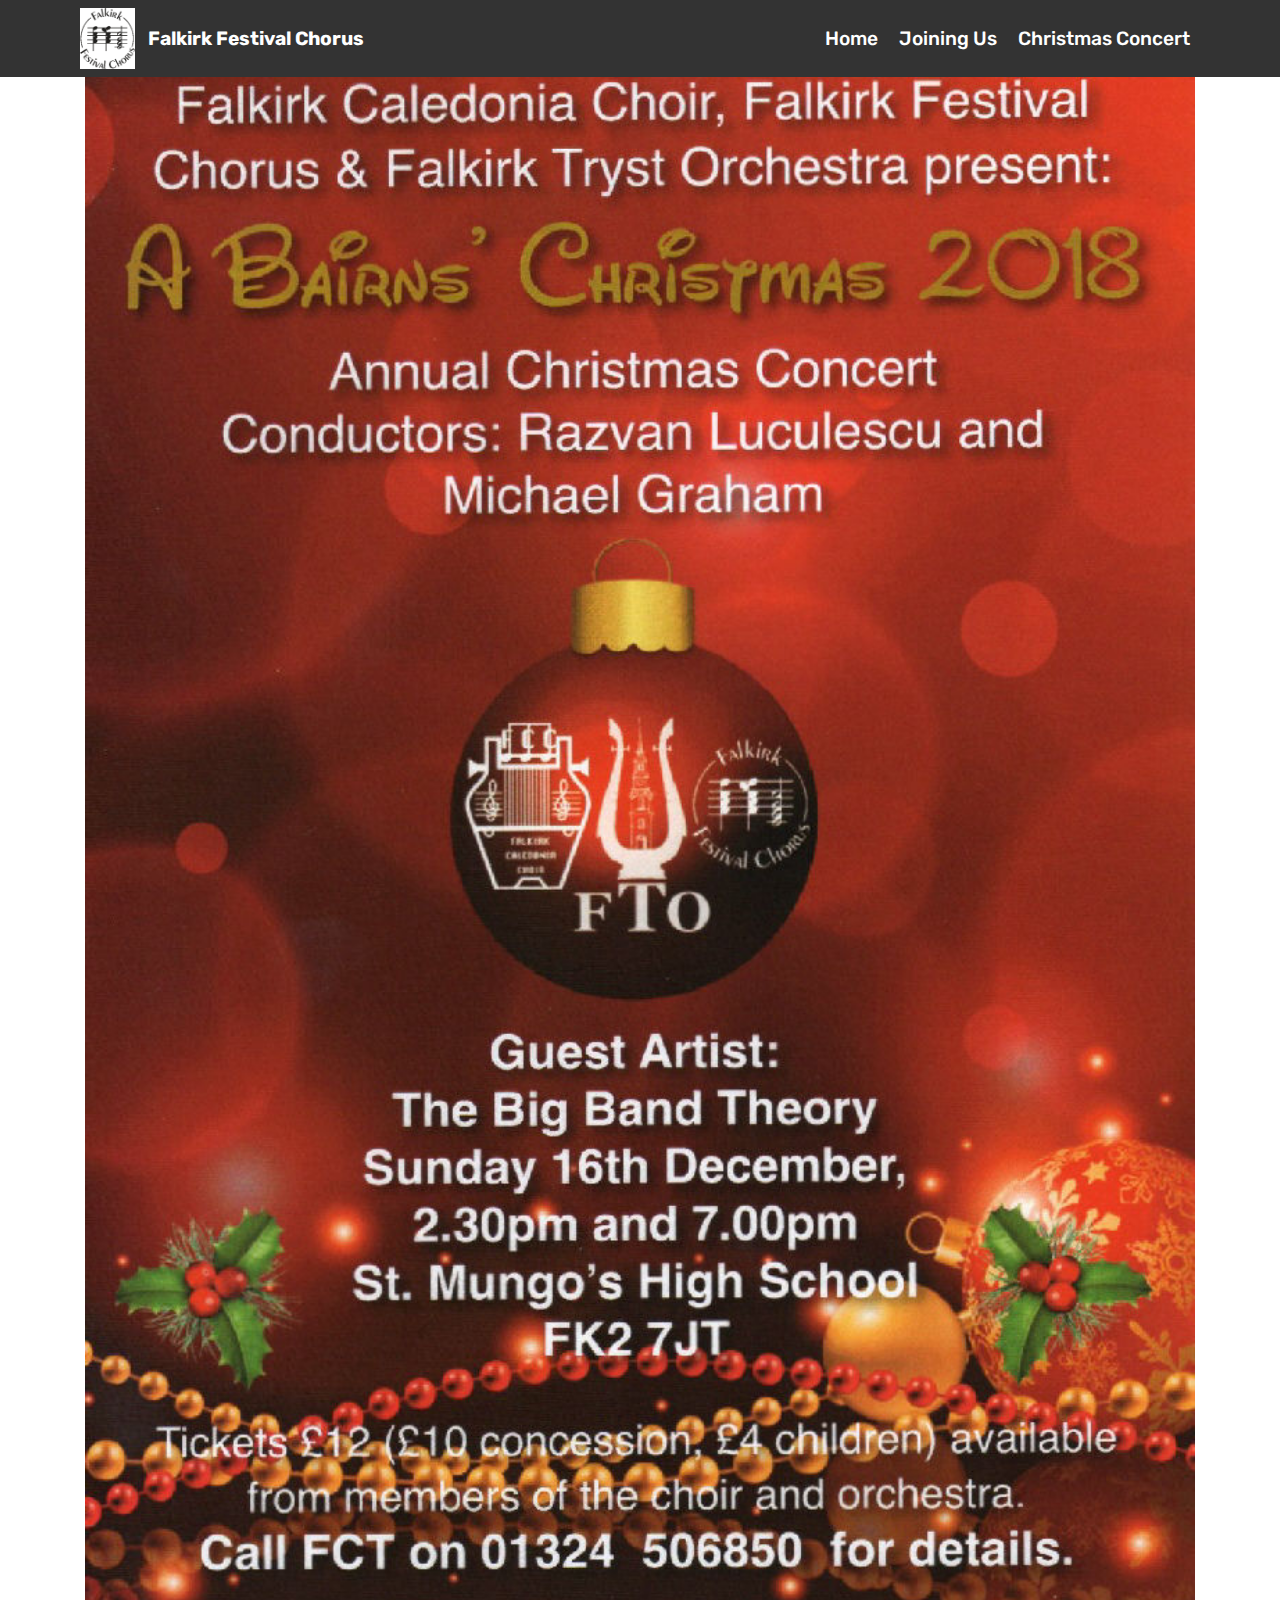
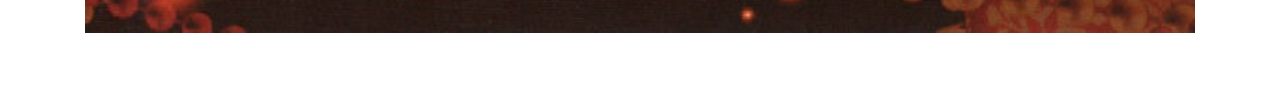
==== commit da891382: "create github pages" ====
--- a/christmas.html
+++ b/christmas.html
@@ -51,7 +51,7 @@
     </nav>
 </section>
 
-<section class="engine"><a href="https://mobirise.info/l">free site templates</a></section><section class="cid-ra9Wmo9DeX" id="image2-a">
+<section class="engine"><a href="https://mobirise.info/u">bootstrap website templates</a></section><section class="cid-ra9Wmo9DeX" id="image2-a">
 
     
 
--- a/assets/mobirise/css/mbr-additional.css
+++ b/assets/mobirise/css/mbr-additional.css
@@ -35,10 +35,10 @@
 }
 .display-4 {
   font-family: 'Rubik', sans-serif;
-  font-size: 1rem;
+  font-size: 1.2rem;
 }
 .display-4 > .mbr-iconfont {
-  font-size: 1.6rem;
+  font-size: 1.92rem;
 }
 .display-5 {
   font-family: 'Rubik', sans-serif;
@@ -71,9 +71,9 @@
     line-height: calc( 1.4 * (1.7rem + (3 - 1.7) * ((100vw - 20rem) / (48 - 20))));
   }
   .display-4 {
-    font-size: 0.8rem;
-    font-size: calc( 1rem + (1 - 1) * ((100vw - 20rem) / (48 - 20)));
-    line-height: calc( 1.4 * (1rem + (1 - 1) * ((100vw - 20rem) / (48 - 20))));
+    font-size: 0.96rem;
+    font-size: calc( 1.07rem + (1.2 - 1.07) * ((100vw - 20rem) / (48 - 20)));
+    line-height: calc( 1.4 * (1.07rem + (1.2 - 1.07) * ((100vw - 20rem) / (48 - 20))));
   }
   .display-5 {
     font-size: 1.2rem;
@@ -2278,6 +2278,43 @@
     font-size: 0.8rem;
   }
 }
+.cid-raabQR3inw {
+  padding-top: 90px;
+  padding-bottom: 90px;
+  background-color: #f9f9f9;
+}
+.cid-raabQR3inw .card-box {
+  background-color: #ffffff;
+  padding: 2rem;
+}
+.cid-raabQR3inw h4 {
+  font-weight: 500;
+  margin-bottom: 0;
+  text-align: left;
+}
+.cid-raabQR3inw p {
+  color: #767676;
+  text-align: left;
+}
+.cid-raabQR3inw .card-wrapper {
+  position: relative;
+  box-shadow: 0px 0px 0px 0px rgba(0, 0, 0, 0);
+  transition: box-shadow 0.3s;
+}
+.cid-raabQR3inw .card-wrapper:hover {
+  box-shadow: 0px 0px 30px 0px rgba(0, 0, 0, 0.05);
+  transition: box-shadow 0.3s;
+}
+.cid-raabQR3inw .card-img {
+  position: absolute;
+  top: 0;
+  left: 0;
+  width: 100%;
+  overflow: hidden;
+}
+.cid-raabQR3inw P {
+  text-align: left;
+}
 .cid-qTkzRZLJNu .navbar {
   padding: .5rem 0;
   background: #333333;
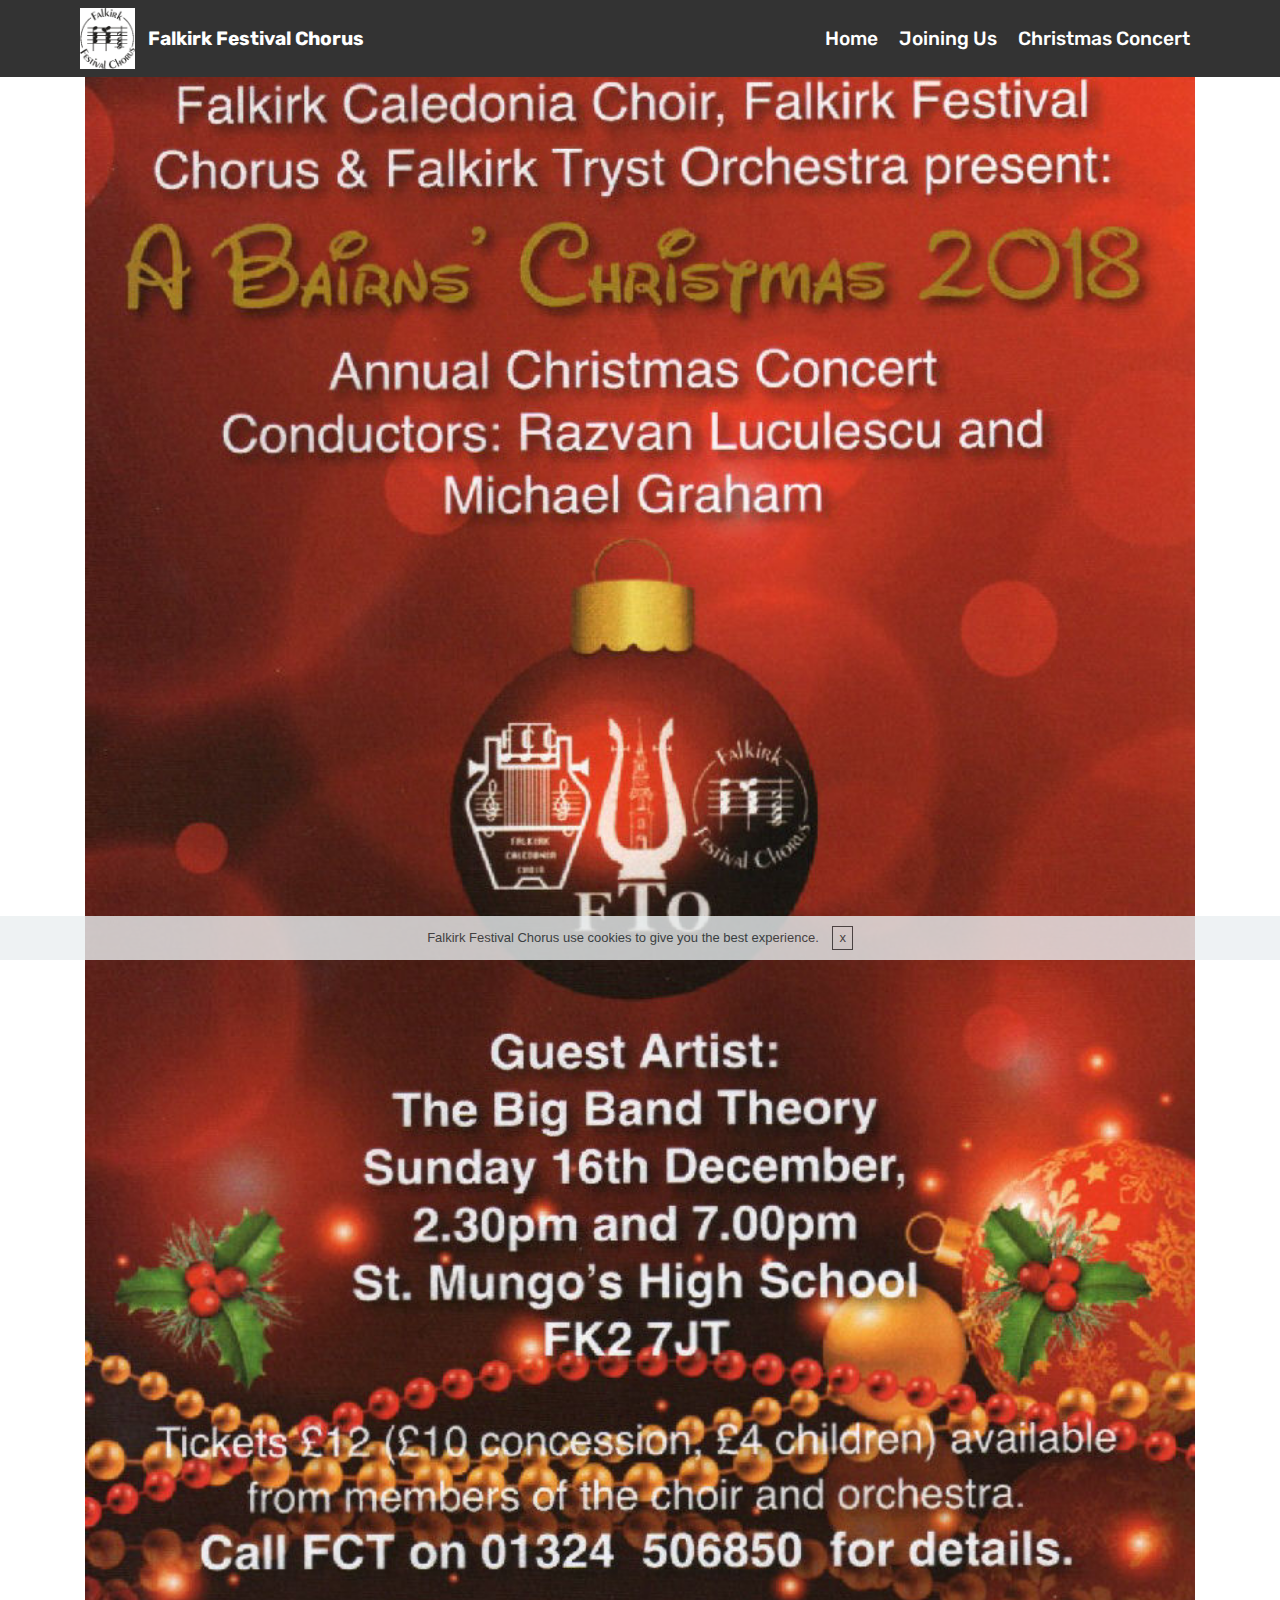
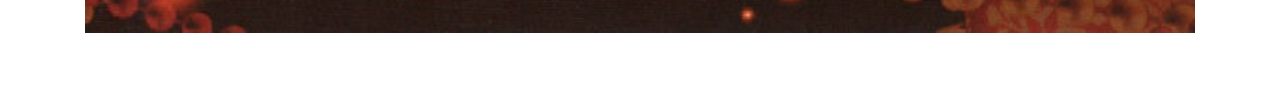
==== commit afd76291: "create github pages" ====
--- a/christmas.html
+++ b/christmas.html
@@ -51,7 +51,7 @@
     </nav>
 </section>
 
-<section class="engine"><a href="https://mobirise.info/u">bootstrap website templates</a></section><section class="cid-ra9Wmo9DeX" id="image2-a">
+<section class="engine"><a href="https://mobirise.info/b">create your own site</a></section><section class="cid-ra9Wmo9DeX" id="image2-a">
 
     
 
@@ -71,10 +71,13 @@
   <script src="assets/tether/tether.min.js"></script>
   <script src="assets/bootstrap/js/bootstrap.min.js"></script>
   <script src="assets/smoothscroll/smooth-scroll.js"></script>
+  <script src="assets/cookies-alert-plugin/cookies-alert-core.js"></script>
+  <script src="assets/cookies-alert-plugin/cookies-alert-script.js"></script>
   <script src="assets/dropdown/js/script.min.js"></script>
   <script src="assets/touchswipe/jquery.touch-swipe.min.js"></script>
   <script src="assets/theme/js/script.js"></script>
   
   
-</body>
+<input name="cookieData" type="hidden" data-cookie-text="Falkirk Festival Chorus use cookies to give you the best experience. ">
+  </body>
 </html>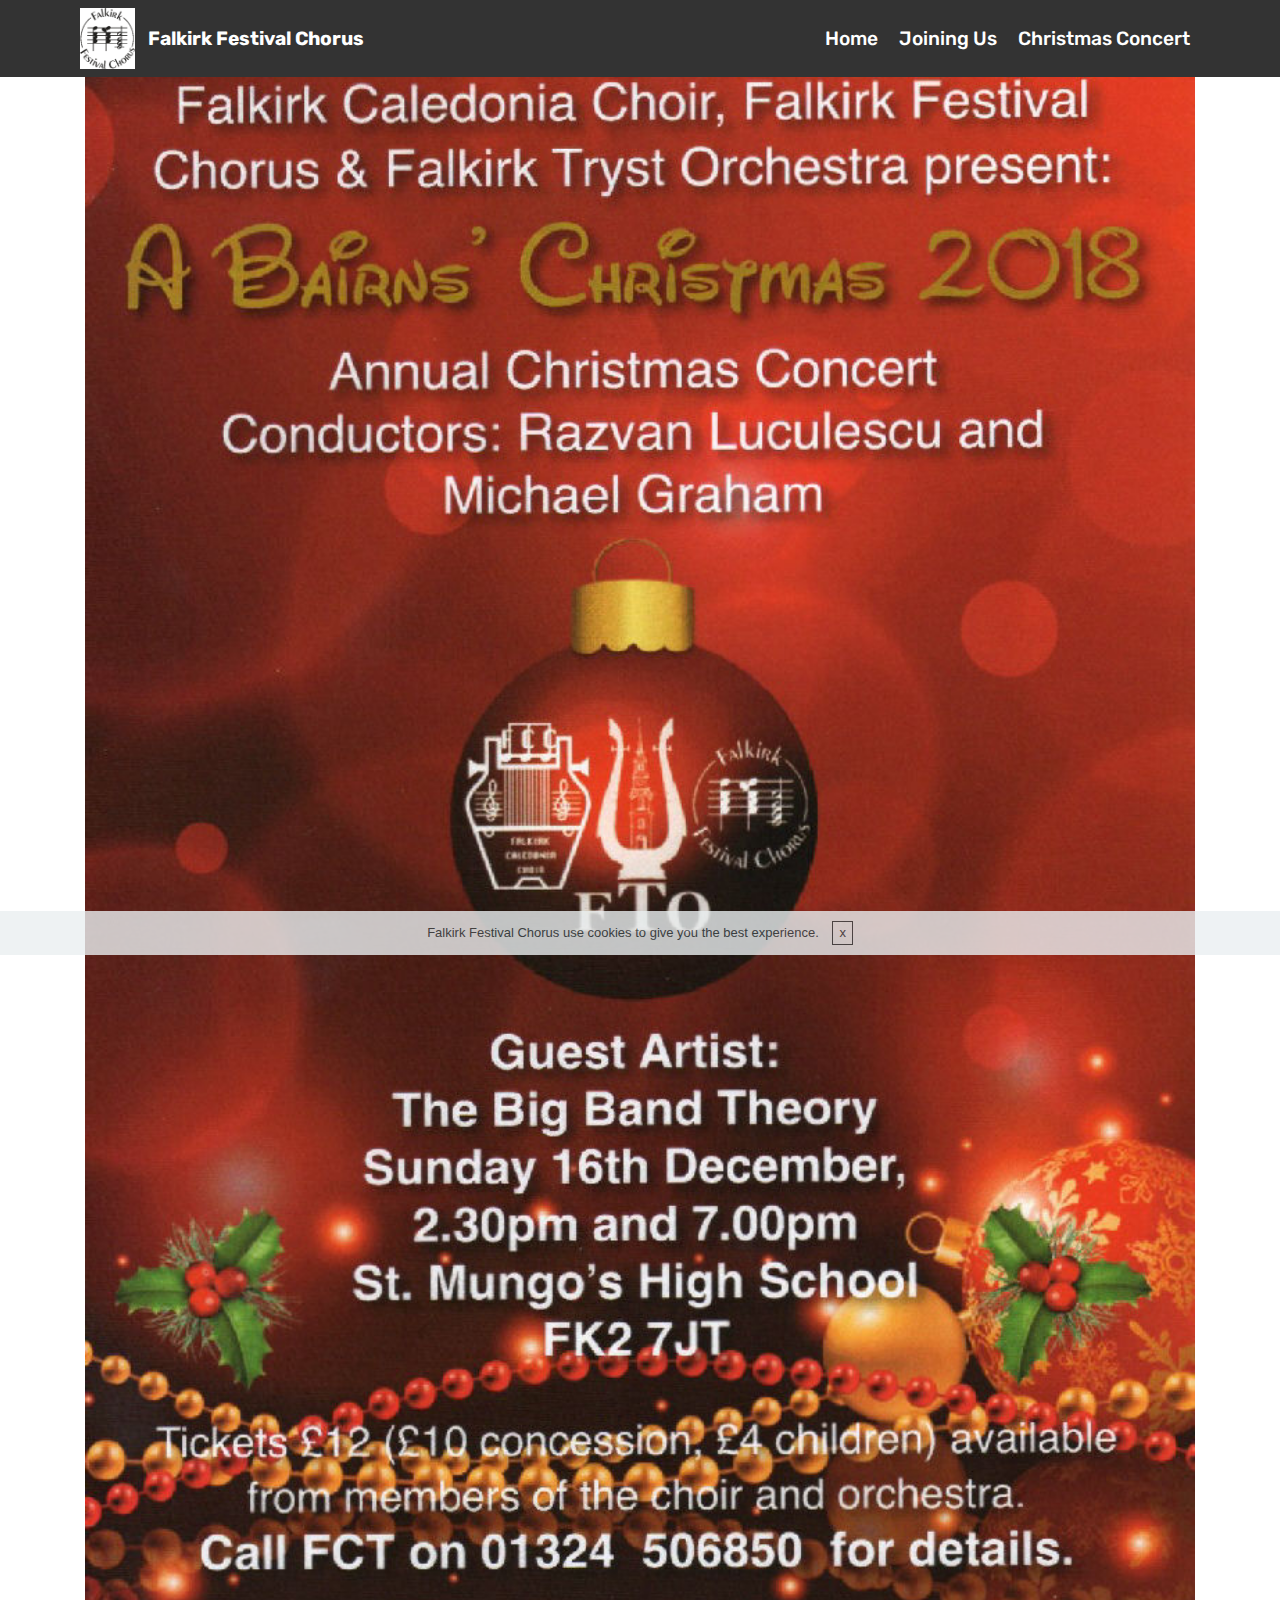
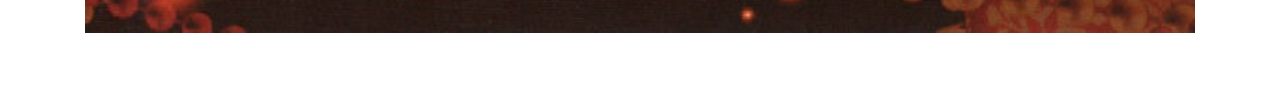
==== commit c2b54336: "create github pages" ====
--- a/christmas.html
+++ b/christmas.html
@@ -51,7 +51,7 @@
     </nav>
 </section>
 
-<section class="engine"><a href="https://mobirise.info/b">create your own site</a></section><section class="cid-ra9Wmo9DeX" id="image2-a">
+<section class="engine"><a href="https://mobirise.info/f">easy website maker</a></section><section class="cid-ra9Wmo9DeX" id="image2-a">
 
     
 
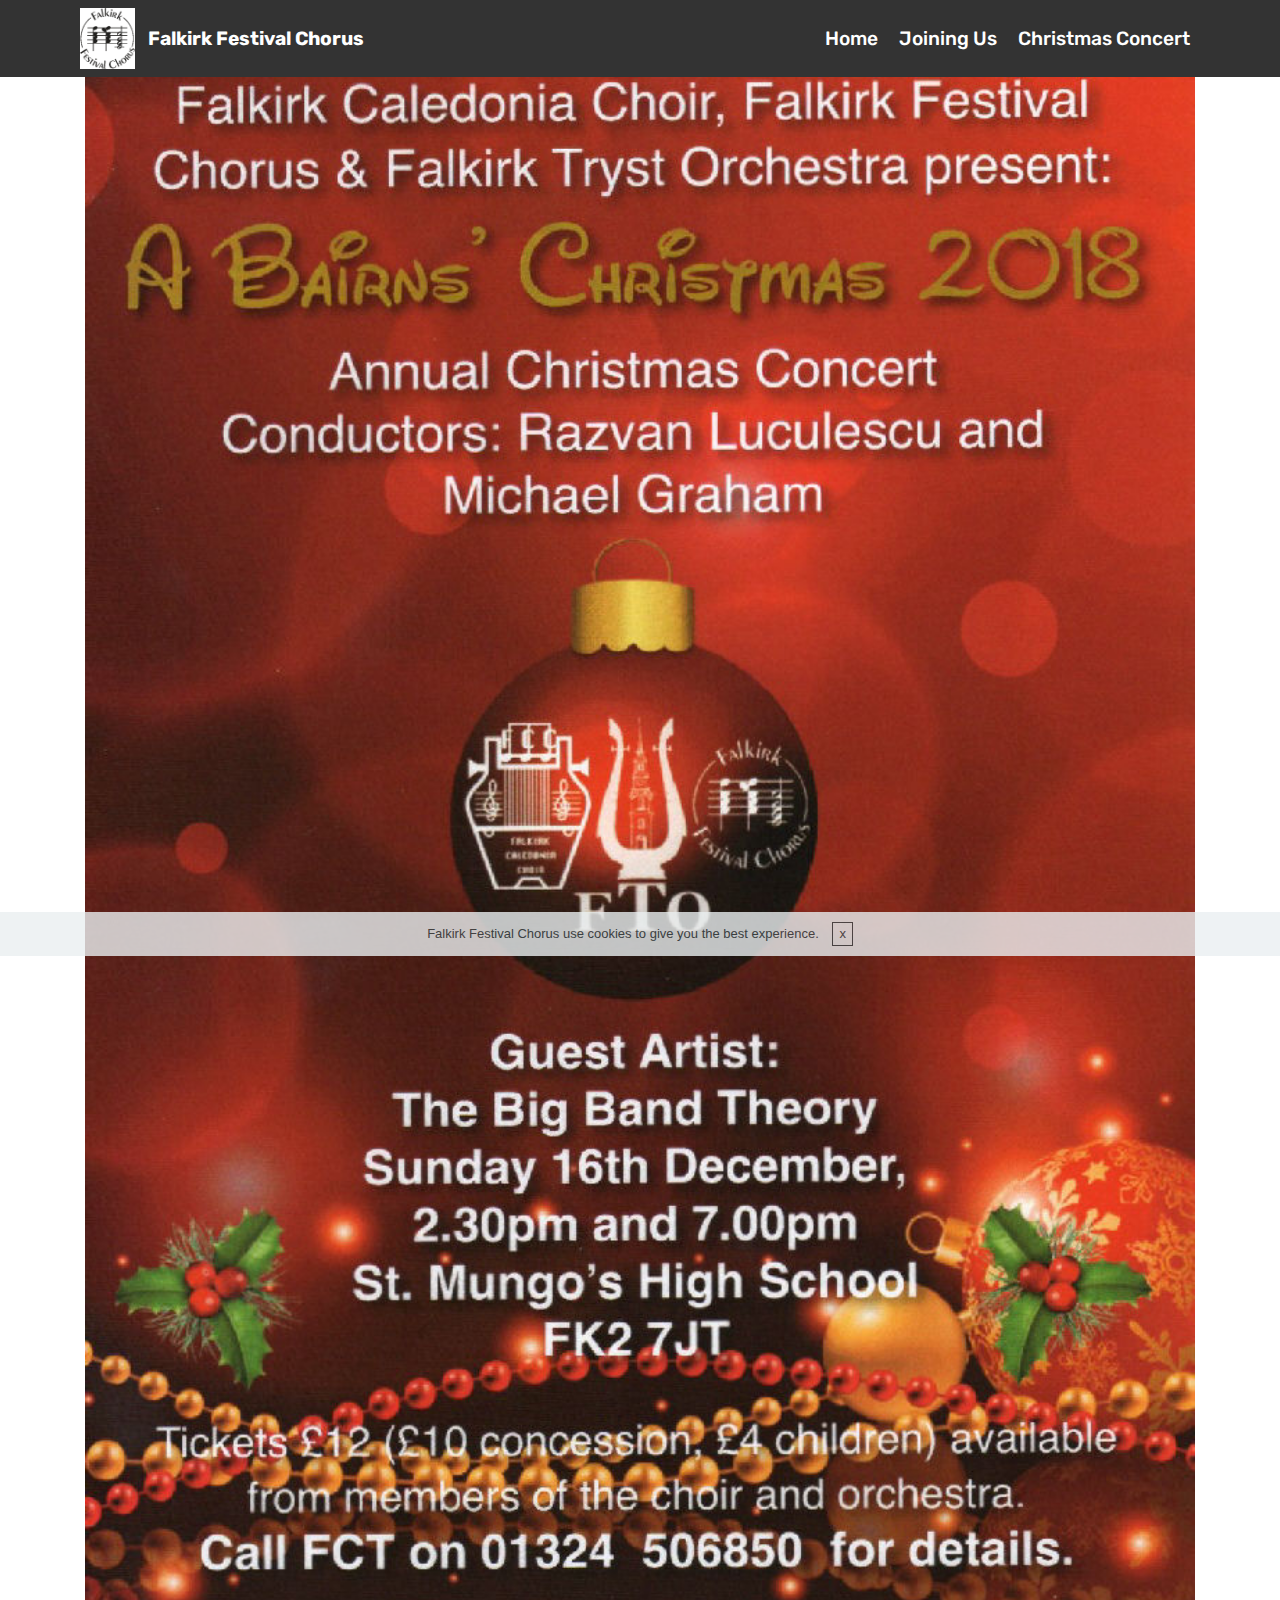
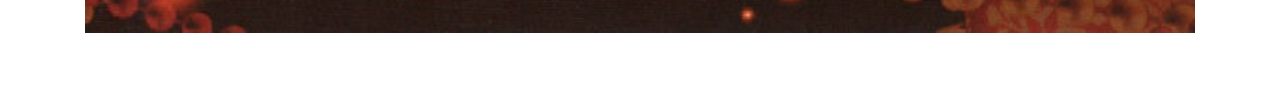
==== commit 1da8dd22: "create github pages" ====
--- a/christmas.html
+++ b/christmas.html
@@ -51,7 +51,7 @@
     </nav>
 </section>
 
-<section class="engine"><a href="https://mobirise.info/f">easy website maker</a></section><section class="cid-ra9Wmo9DeX" id="image2-a">
+<section class="engine"><a href="https://mobirise.info/x">free css templates</a></section><section class="cid-ra9Wmo9DeX" id="image2-a">
 
     
 
--- a/assets/mobirise/css/mbr-additional.css
+++ b/assets/mobirise/css/mbr-additional.css
@@ -2315,6 +2315,84 @@
 .cid-raabQR3inw P {
   text-align: left;
 }
+.cid-raahG7AQgt {
+  padding-top: 30px;
+  padding-bottom: 30px;
+  background-color: #2e2e2e;
+}
+.cid-raahG7AQgt .row-links {
+  width: 100%;
+  justify-content: center;
+  -webkit-justify-content: center;
+}
+.cid-raahG7AQgt .social-row {
+  width: 100%;
+  justify-content: center;
+  -webkit-justify-content: center;
+}
+.cid-raahG7AQgt .media-container-row {
+  flex-direction: column;
+  justify-content: center;
+  align-items: center;
+  -webkit-flex-direction: column;
+  -webkit-justify-content: center;
+  -webkit-align-items: center;
+}
+.cid-raahG7AQgt .media-container-row .foot-menu {
+  list-style: none;
+  display: -webkit-flex;
+  justify-content: center;
+  flex-wrap: wrap;
+  padding: 0;
+  margin-bottom: 0;
+  -webkit-justify-content: center;
+  -webkit-flex-wrap: wrap;
+}
+.cid-raahG7AQgt .media-container-row .foot-menu li {
+  padding: 0 1rem 1rem 1rem;
+}
+.cid-raahG7AQgt .media-container-row .foot-menu li p {
+  margin: 0;
+}
+.cid-raahG7AQgt .media-container-row .social-list {
+  padding-left: 0;
+  margin-bottom: 0;
+  list-style: none;
+  display: -webkit-flex;
+  flex-wrap: wrap;
+  justify-content: flex-end;
+  -webkit-justify-content: flex-end;
+  -webkit-flex-wrap: wrap;
+}
+.cid-raahG7AQgt .media-container-row .social-list .mbr-iconfont-social {
+  font-size: 1.5rem;
+  color: #ffffff;
+}
+.cid-raahG7AQgt .media-container-row .social-list .soc-item {
+  margin: 0 .5rem;
+}
+.cid-raahG7AQgt .media-container-row .social-list a {
+  margin: 0;
+  opacity: .5;
+  -webkit-transition: .2s linear;
+  transition: .2s linear;
+}
+.cid-raahG7AQgt .media-container-row .social-list a:hover {
+  opacity: 1;
+}
+@media (max-width: 767px) {
+  .cid-raahG7AQgt .media-container-row .social-list {
+    justify-content: center;
+    -webkit-justify-content: center;
+  }
+}
+.cid-raahG7AQgt .media-container-row .row-copirayt {
+  word-break: break-word;
+  width: 100%;
+}
+.cid-raahG7AQgt .media-container-row .row-copirayt p {
+  width: 100%;
+}
 .cid-qTkzRZLJNu .navbar {
   padding: .5rem 0;
   background: #333333;
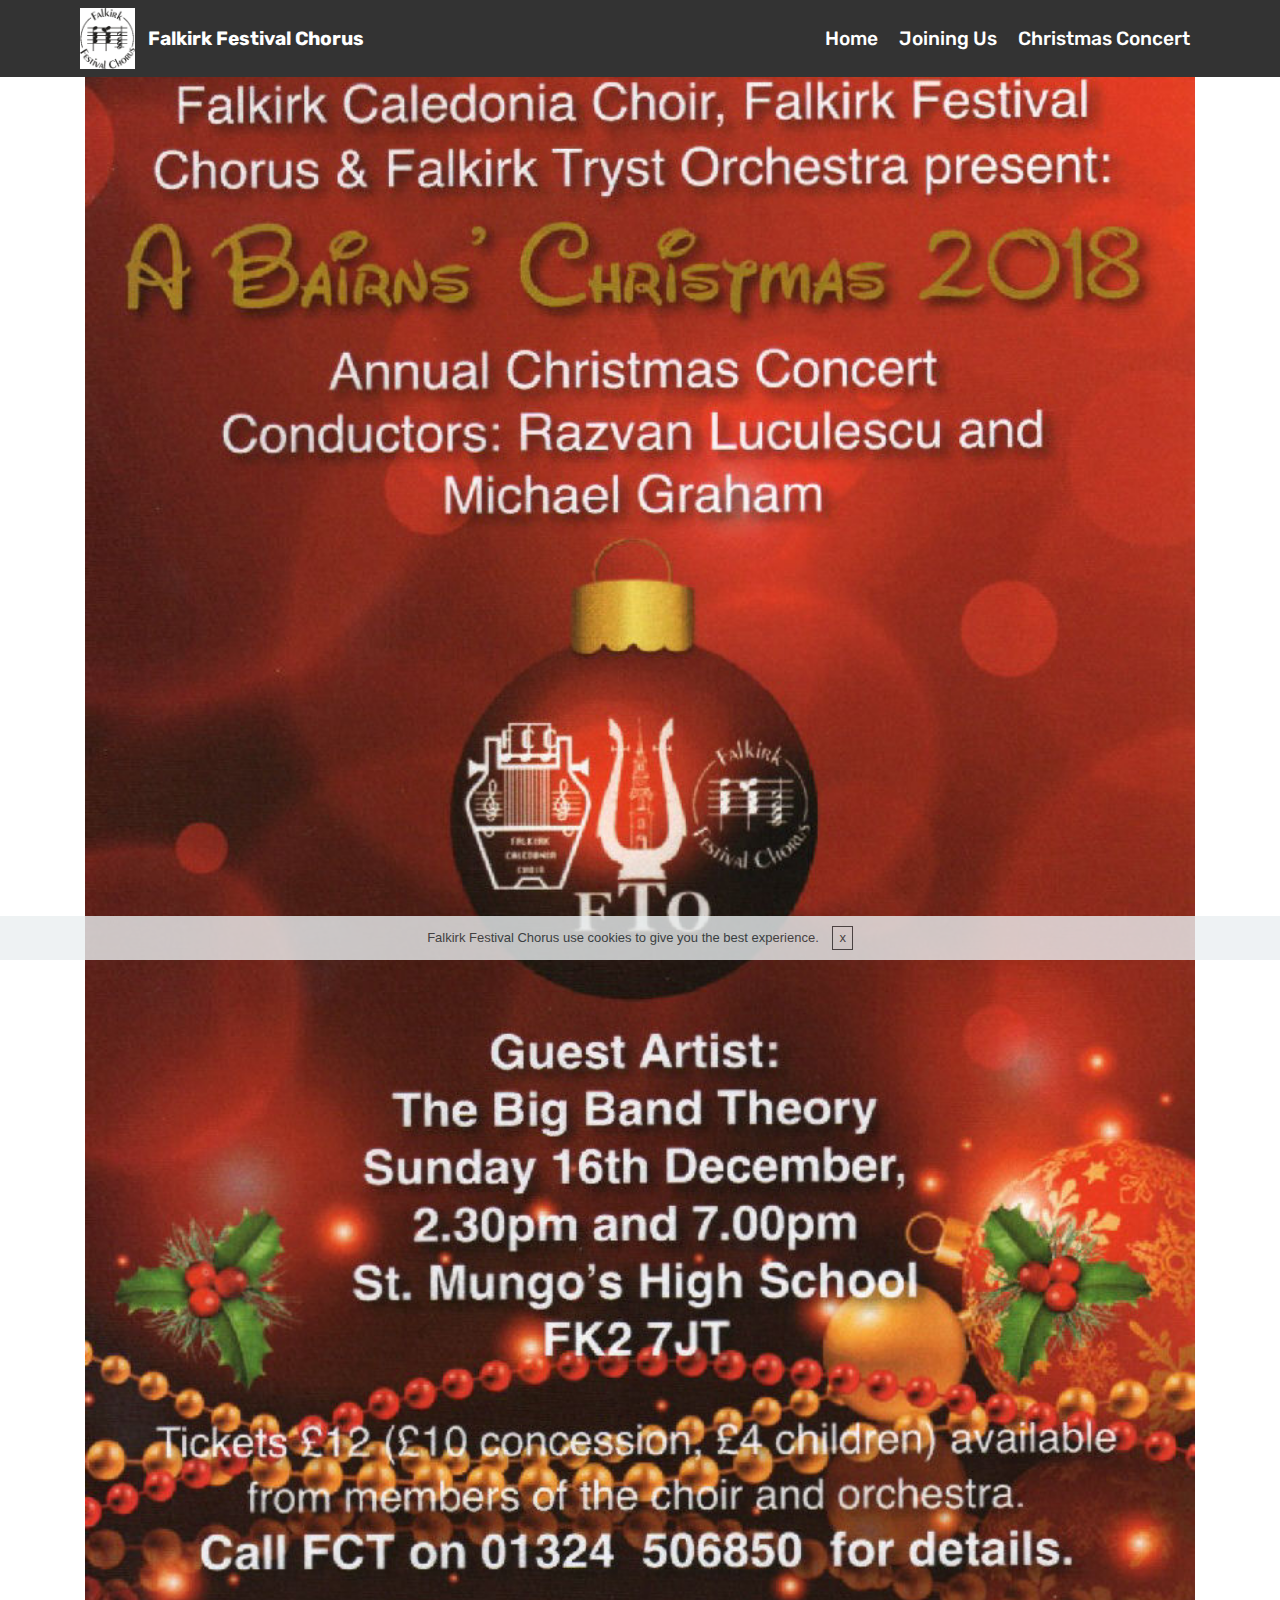
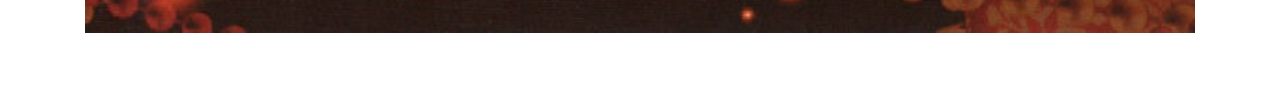
==== commit 11dd5161: "create github pages" ====
--- a/christmas.html
+++ b/christmas.html
@@ -51,7 +51,7 @@
     </nav>
 </section>
 
-<section class="engine"><a href="https://mobirise.info/x">free css templates</a></section><section class="cid-ra9Wmo9DeX" id="image2-a">
+<section class="engine"><a href="https://mobirise.info/i">website creation software</a></section><section class="cid-ra9Wmo9DeX" id="image2-a">
 
     
 
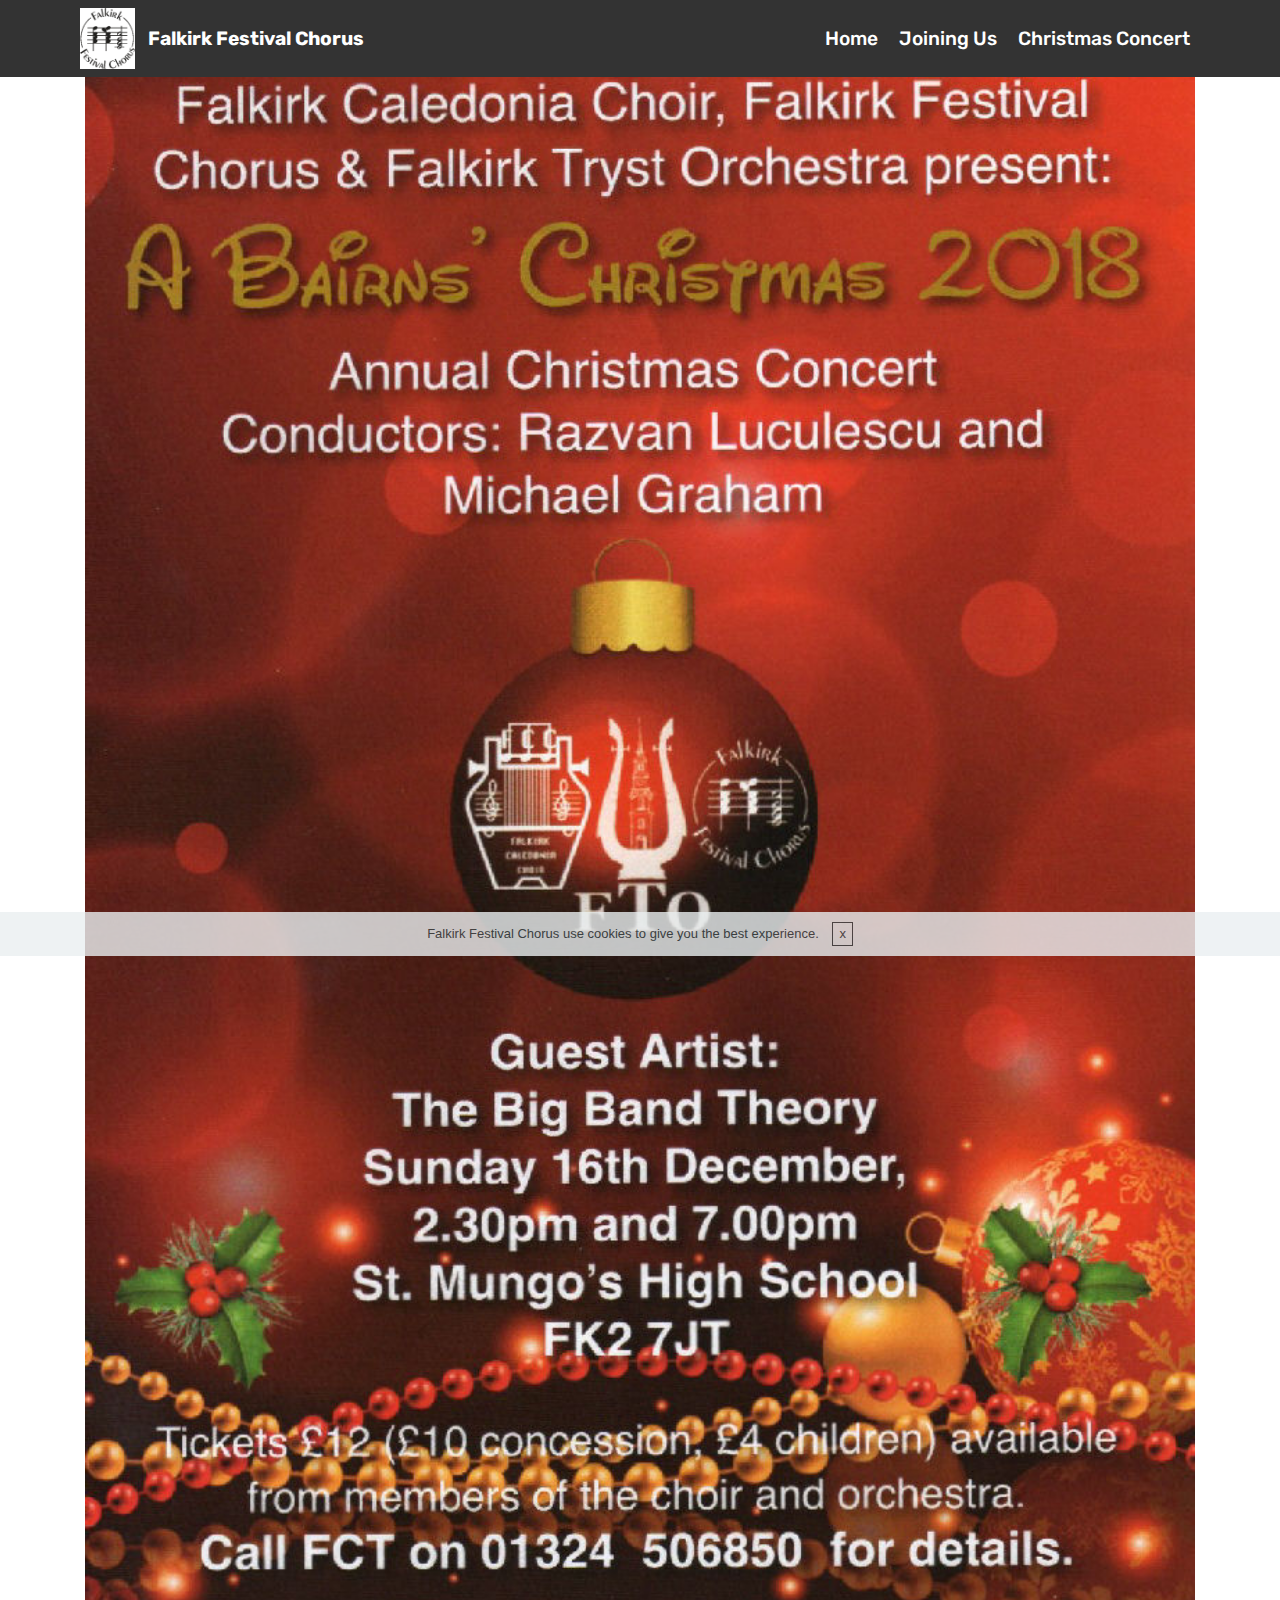
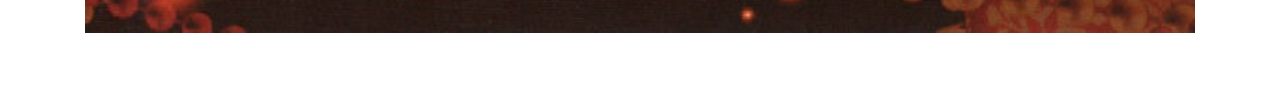
==== commit 89a45569: "create github pages" ====
--- a/christmas.html
+++ b/christmas.html
@@ -51,7 +51,7 @@
     </nav>
 </section>
 
-<section class="engine"><a href="https://mobirise.info/i">website creation software</a></section><section class="cid-ra9Wmo9DeX" id="image2-a">
+<section class="engine"><a href="https://mobirise.info/w">html5 templates</a></section><section class="cid-ra9Wmo9DeX" id="image2-a">
 
     
 
